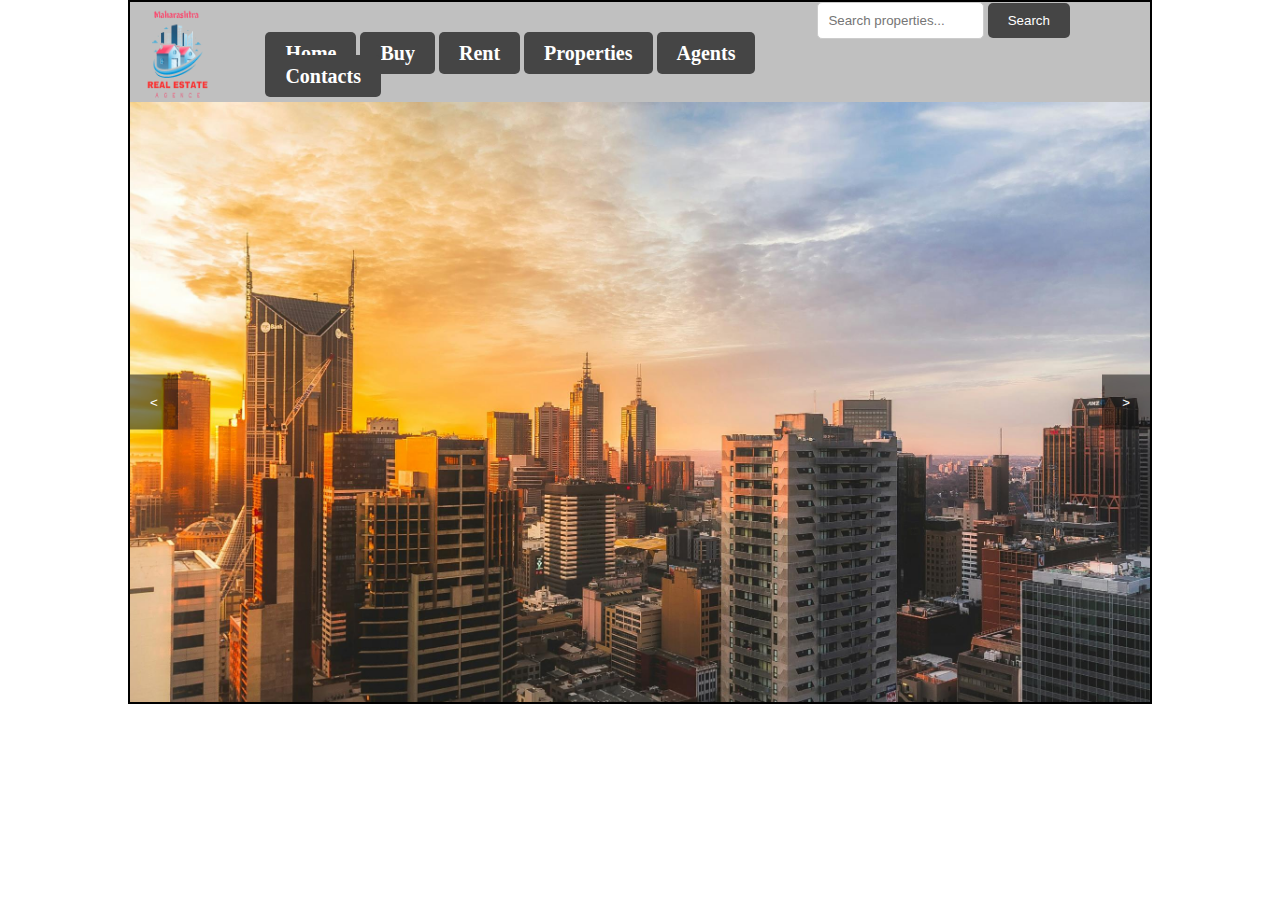
==== index.html @ 30b88333 "logo,menu, search bar edit complite" ====
<!DOCTYPE html>
<html lang="en">

<head>
    <meta charset="UTF-8">
    <meta name="viewport" content="width=device-width, initial-scale=1.0">
    <title>Real Estate Property Listing Website</title>
    <link rel="stylesheet" href="CSS/style.css">
</head>

<body>
    <div class="wrapper">

        <!-- Header -->
        <header>
            <div class="logo">
                <img src="PICS/Logo_png-removebg.png" alt="">
            </div>

            <!-- Navigation bar -->
            <nav>
                <div class="menu">
                    <ul>
                        <li><a href="#">Home</a></li>
                        <li><a href="#">Buy</a></li>
                        <li><a href="#">Rent</a></li>
                        <li><a href="#">Properties</a></li>
                        <li><a href="#">Agents</a></li>

                        <li><a href="#">Contacts</a></li>
                    </ul>
                </div>
            </nav>

            <!-- Search bar -->
            <div class="search-bar">
                <form action="#" method="GET">
                    <input type="text" name="search" placeholder="Search properties...">
                    <button type="submit">Search</button>
                </form>
            </div>

        </header>

        <!-- Slider -->
        <div class="slider">
            <div class="slides">
                <div class="slide"><img src="PICS/slider3.jpg" alt="Slide 1"></div>
                <div class="slide"><img src="PICS/slider9.jpg" alt="Slide 2"></div>
                <div class="slide"><img src="PICS/slider13.jpg" alt="Slide 3"></div>
                <div class="slide"><img src="PICS/slider14.jpg" alt="Slide 4"></div>
                <div class="slide"><img src="PICS/slider15.jpg" alt="Slide 5"></div>
            </div>
            <button id="prev">&lt;</button>
            <button id="next">&gt;</button>
            <h1>Search For Property In Maharashtra</h1>
            <button id="sale">For Sale</button>
            <button id="rent">For Rent</button>
        </div>





        <!-- <div class="container1">
            <h1>Search For Property In Maharashtra</h1>
            <div class="sale">
                <button>For Sale</button>
            </div>
            <div class="rent">
                <button>For Rent</button>
            </div>
        </div> -->


    </div>


    <script>
        const prevButton = document.getElementById('prev');
        const nextButton = document.getElementById('next');
        const slides = document.querySelector('.slides');

        let slideIndex = 0;

        const showSlide = () => {
            slides.style.transform = `translateX(${-slideIndex * 100}%)`;
        };

        const nextSlide = () => {
            slideIndex = (slideIndex + 1) % 5;
            showSlide();
        };

        const prevSlide = () => {
            slideIndex = (slideIndex - 1 + 5) % 5;
            showSlide();
        };

        nextButton.addEventListener('click', nextSlide);
        prevButton.addEventListener('click', prevSlide);
    </script>
</body>

</html>
---- CSS/style.css ----
* {
    margin: 0;
    padding: 0;
    box-sizing: border-box;
}

/* Red: #FF0000    Silver: #C0C0C0  colour: #454545  */

.wrapper {
    width: 80%;
    min-height: 500px;
    /* font-family: Arial, sans-serif; */
    border: 2px solid black;
    /* background-image: url("../PICS/some.jpg");
    background-size: cover;
    background-repeat: no-repeat; */
    margin: auto;
    display: flex;
    flex-direction: column;

}


/* Styling the header */
header {
    width: 100%;
    height: 100px;
    /* margin-top: 10px; */
    background-color: #C0C0C0;
    display: flex;
    flex-direction: row;

}

/* Styling the header logo */
header .logo {
    color: white;
    display: flex;
    flex-direction: row;
}

.logo img {
    width: 100%;
    height: 117px;
}

/* Styling the header  menu*/
header nav {
    width: 70%;
    min-height: 100px;
    padding: 10px 0;
    margin-left: 10px;
    /* background-color: aqua; */
    justify-content: space-around;
}

header nav .menu ul {
    list-style: none;
    margin: 15px;
    padding: 15px;
}

header nav .menu ul li {
    width: 200px;
    display: inline;
    /* margin: 10px; */
    border-radius: 5px;
    /* text-align: center;    */
}

header nav .menu ul li a {
    padding: 10px 20px;
    color: #fff;
    background-color: #454545;
    text-decoration: none;
    font-size: 20px;
    font-weight: bold;
    border: none;
    border-radius: 5px;
    cursor: pointer;

}

.menu ul li a:hover {
    background-color: #FF0000;
}


/* Styling the search bar */
header .search-bar {
    width: 40%;
}

.search-bar input[type="text"] {
    padding: 10px;
    width: 50%;
    border: 1px solid #ccc;
    border-radius: 5px;

}

.search-bar button {
    padding: 10px 20px;
    background-color: #454545;
    color: #fff;
    border: none;
    border-radius: 5px;
    cursor: pointer;
}

.search-bar button:hover {
    background-color: #FF0000;
}

/* Styling the slider  */
.slider {
    width: 100%;
    height: 600px;
    overflow: hidden;
    position: relative;
  }

  .slides {
    display: flex;
    transition: transform 0.5s ease-in-out;
  }

  .slide {
    width: 100%;
    flex: 0 0 auto;
  }

  .slide img {
    width: 100%;
    height: 100%;
    object-fit: cover;
  }

  #prev,
  #next {
    cursor: pointer;
    position: absolute;
    top: 50%;
    transform: translateY(-50%);
    padding: 20px;
    background-color: rgba(0, 0, 0, 0.5);
    color: white;
    border: none;
    outline: none;
  }

  #prev {
    left: 0;
  }

  #next {
    right: 0;
  }
  #sale,
  #rent{
    width: 10px;
    height: 100px;

  }








/* .container1 {
    width: 100%;
    min-height: 500px;
    background-image: url("../PICS/slider1.jpg");
    background-size: cover;
    background-repeat: no-repeat;
    color: white;
    display: flex;
    flex-direction: column;
} */
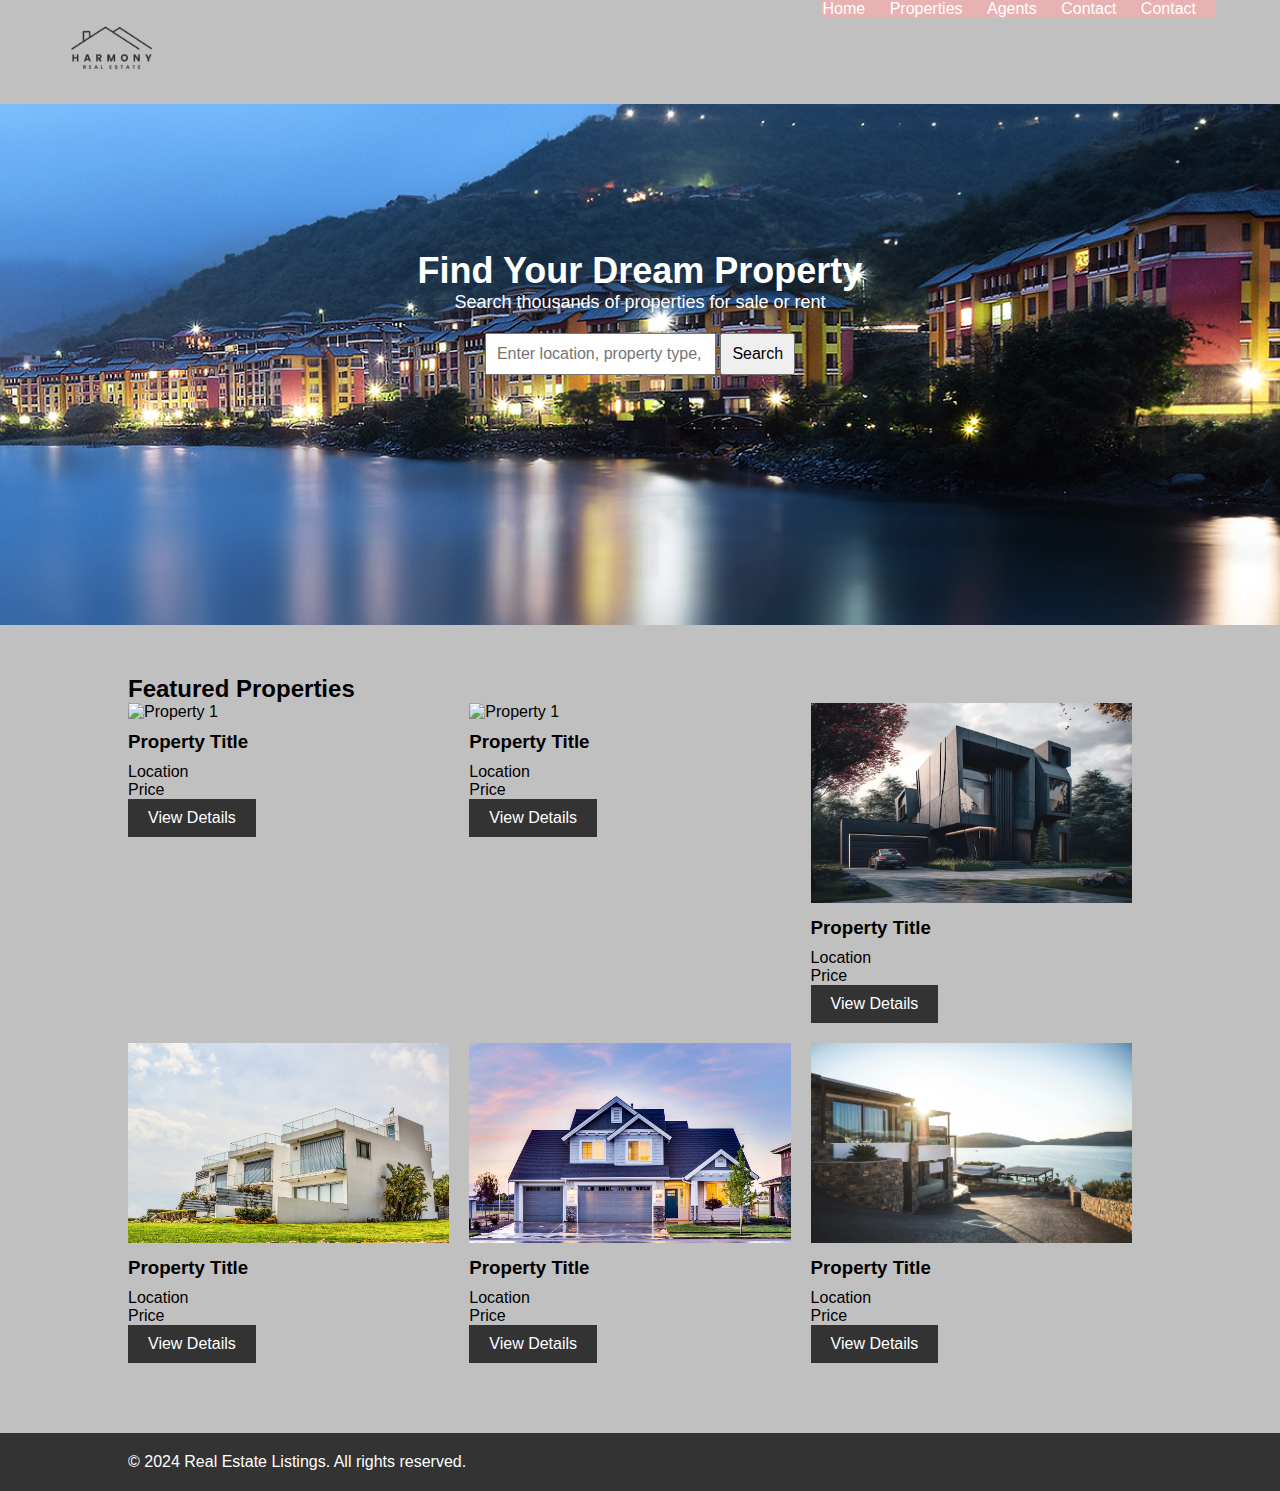
==== commit 97486783: "slider edit updates" ====
--- a/index.html
+++ b/index.html
@@ -4,102 +4,107 @@
 <head>
     <meta charset="UTF-8">
     <meta name="viewport" content="width=device-width, initial-scale=1.0">
-    <title>Real Estate Property Listing Website</title>
+    <title>Real Estate Website</title>
     <link rel="stylesheet" href="CSS/style.css">
 </head>
 
 <body>
-    <div class="wrapper">
-
-        <!-- Header -->
-        <header>
+    <header>
+        <div class="container1">
             <div class="logo">
-                <img src="PICS/Logo_png-removebg.png" alt="">
+               <img src="PICS/RE_Logo00.png" alt="">
             </div>
-
-            <!-- Navigation bar -->
+            
             <nav>
-                <div class="menu">
-                    <ul>
-                        <li><a href="#">Home</a></li>
-                        <li><a href="#">Buy</a></li>
-                        <li><a href="#">Rent</a></li>
-                        <li><a href="#">Properties</a></li>
-                        <li><a href="#">Agents</a></li>
-
-                        <li><a href="#">Contacts</a></li>
-                    </ul>
-                </div>
+                <!-- <marquee behavior="lang" direction="">asdfghjklqwertyuio</marquee> -->
+                <ul>
+                    <li><a href="#">Home</a></li>
+                    <li><a href="#">Properties</a></li>
+                    <li><a href="#">Agents</a></li>
+                    <li><a href="#">Contact</a></li>
+                    <li><a href="#">Contact</a></li>
+                </ul>
             </nav>
-
-            <!-- Search bar -->
-            <div class="search-bar">
-                <form action="#" method="GET">
-                    <input type="text" name="search" placeholder="Search properties...">
-                    <button type="submit">Search</button>
-                </form>
-            </div>
-
-        </header>
-
-        <!-- Slider -->
-        <div class="slider">
-            <div class="slides">
-                <div class="slide"><img src="PICS/slider3.jpg" alt="Slide 1"></div>
-                <div class="slide"><img src="PICS/slider9.jpg" alt="Slide 2"></div>
-                <div class="slide"><img src="PICS/slider13.jpg" alt="Slide 3"></div>
-                <div class="slide"><img src="PICS/slider14.jpg" alt="Slide 4"></div>
-                <div class="slide"><img src="PICS/slider15.jpg" alt="Slide 5"></div>
-            </div>
-            <button id="prev">&lt;</button>
-            <button id="next">&gt;</button>
-            <h1>Search For Property In Maharashtra</h1>
-            <button id="sale">For Sale</button>
-            <button id="rent">For Rent</button>
         </div>
+    </header>
+    <section id="hero">
+        <div class="container">
+            <h2>Find Your Dream Property</h2>
+            <p>Search thousands of properties for sale or rent</p>
+            <form action="#" method="get">
+                <input type="text" name="search" placeholder="Enter location, property type, or keyword">
+                <button type="submit">Search</button>
+            </form>
+        </div>
+    </section>
 
 
 
+    <section id="featured-properties">
+        <div class="container">
+            <h2>Featured Properties</h2>
+            <div class="property-card">
+                <img src="PICS/home1.jpg" alt="Property 1">
+                <h3>Property Title</h3>
+                <p>Location</p>
+                <p>Price</p>
+                <a href="#">View Details</a>
+            </div>
+
+            <div class="property-card">
+                <img src="PICS/home2.jpg" alt="Property 1">
+                <h3>Property Title</h3>
+                <p>Location</p>
+                <p>Price</p>
+                <a href="#">View Details</a>
+            </div>
+
+            <div class="property-card">
+                <img src="PICS/home3.avif" alt="Property 1">
+                <h3>Property Title</h3>
+                <p>Location</p>
+                <p>Price</p>
+                <a href="#">View Details</a>
+            </div>
+
+            <div class="property-card">
+                <img src="PICS/home4.jpg" alt="Property 1">
+                <h3>Property Title</h3>
+                <p>Location</p>
+                <p>Price</p>
+                <a href="#">View Details</a>
+            </div>
+
+            <div class="property-card">
+                <img src="PICS/home5.jpg" alt="Property 1">
+                <h3>Property Title</h3>
+                <p>Location</p>
+                <p>Price</p>
+                <a href="#">View Details</a>
+            </div>
+
+            <div class="property-card">
+                <img src="PICS/home6.jpg" alt="Property 1">
+                <h3>Property Title</h3>
+                <p>Location</p>
+                <p>Price</p>
+                <a href="#">View Details</a>
+            </div>
+            
+        </div>
+    </section>
 
 
-        <!-- <div class="container1">
-            <h1>Search For Property In Maharashtra</h1>
-            <div class="sale">
-                <button>For Sale</button>
-            </div>
-            <div class="rent">
-                <button>For Rent</button>
-            </div>
-        </div> -->
+
+    <footer>
+        <div class="container">
+            <p>&copy; 2024 Real Estate Listings. All rights reserved.</p>
+        </div>
+    </footer>
+
+    
 
 
-    </div>
-
-
-    <script>
-        const prevButton = document.getElementById('prev');
-        const nextButton = document.getElementById('next');
-        const slides = document.querySelector('.slides');
-
-        let slideIndex = 0;
-
-        const showSlide = () => {
-            slides.style.transform = `translateX(${-slideIndex * 100}%)`;
-        };
-
-        const nextSlide = () => {
-            slideIndex = (slideIndex + 1) % 5;
-            showSlide();
-        };
-
-        const prevSlide = () => {
-            slideIndex = (slideIndex - 1 + 5) % 5;
-            showSlide();
-        };
-
-        nextButton.addEventListener('click', nextSlide);
-        prevButton.addEventListener('click', prevSlide);
-    </script>
 </body>
 
 </html>--- a/CSS/style.css
+++ b/CSS/style.css
@@ -2,181 +2,135 @@
     margin: 0;
     padding: 0;
     box-sizing: border-box;
+    scroll-behavior: smooth;
 }
 
 /* Red: #FF0000    Silver: #C0C0C0  colour: #454545  */
 
-.wrapper {
+body {
+    font-family: Arial, sans-serif;
+}
+.container {
     width: 80%;
-    min-height: 500px;
-    /* font-family: Arial, sans-serif; */
-    border: 2px solid black;
-    /* background-image: url("../PICS/some.jpg");
-    background-size: cover;
-    background-repeat: no-repeat; */
-    margin: auto;
+    margin: 0 auto;
+    overflow: hidden;
+}
+
+header{
+    width: 100%;
+    position: fixed; 
+    background-color: #C0C0C0;     
+    color: #fff;
+    padding: 0 0;
+}
+
+header .container1 {
+    width: 90%;
+    margin: 0 auto;
+    overflow: hidden;
     display: flex;
-    flex-direction: column;
-
+    flex-direction: row;
+    justify-content:space-between;
+    align-items: safe;
+}
+header .container1 .logo img
+{
+    width: 100%;
+    height: 100px;
+    background-repeat: no-repeat;
 }
 
 
-/* Styling the header */
-header {
-    width: 100%;
-    height: 100px;
-    /* margin-top: 10px; */
-    background-color: #C0C0C0;
-    display: flex;
-    flex-direction: row;
-
+header nav ul {
+    list-style-type: none;
+    margin: 0;
+    padding: 0;
+    background-color: #e9b2b2;
 }
 
-/* Styling the header logo */
-header .logo {
-    color: white;
-    display: flex;
-    flex-direction: row;
+header nav ul li {
+    display: inline;
+    margin-right: 20px;
 }
 
-.logo img {
-    width: 100%;
-    height: 117px;
+header nav ul li a {
+    text-decoration: none;
+    color: #fff;
 }
 
-/* Styling the header  menu*/
-header nav {
-    width: 70%;
-    min-height: 100px;
-    padding: 10px 0;
-    margin-left: 10px;
-    /* background-color: aqua; */
-    justify-content: space-around;
-}
-
-header nav .menu ul {
-    list-style: none;
-    margin: 15px;
-    padding: 15px;
-}
-
-header nav .menu ul li {
-    width: 200px;
-    display: inline;
-    /* margin: 10px; */
-    border-radius: 5px;
-    /* text-align: center;    */
-}
-
-header nav .menu ul li a {
-    padding: 10px 20px;
-    color: #fff;
-    background-color: #454545;
-    text-decoration: none;
-    font-size: 20px;
-    font-weight: bold;
-    border: none;
-    border-radius: 5px;
-    cursor: pointer;
-
-}
-
-.menu ul li a:hover {
+header nav ul li a:hover {
     background-color: #FF0000;
 }
 
 
-/* Styling the search bar */
-header .search-bar {
-    width: 40%;
+
+
+#hero {
+    background: url("/PICS/Pune_Posh_area.png") center/cover no-repeat;
+    color: #fff;
+    /* margin-top: 10px; */
+    padding: 250px 100px;
+    text-align: center;
+}
+#hero .container {
+    width: 80%;
+    margin: 10 auto;
+    overflow: hidden;
 }
 
-.search-bar input[type="text"] {
-    padding: 10px;
-    width: 50%;
-    border: 1px solid #ccc;
-    border-radius: 5px;
-
+#hero h2 {
+    font-size: 36px;
 }
 
-.search-bar button {
-    padding: 10px 20px;
-    background-color: #454545;
-    color: #fff;
-    border: none;
-    border-radius: 5px;
-    cursor: pointer;
+#hero p {
+    font-size: 18px;
+    margin-bottom: 20px;
 }
 
-.search-bar button:hover {
-    background-color: #FF0000;
+#hero form {
+    margin-top: 20px;
 }
 
-/* Styling the slider  */
-.slider {
+#hero input[type="text"],
+#hero button {
+    padding: 10px;
+    font-size: 16px;
+}
+
+#featured-properties {
+    background: #C0C0C0;
+    /* background: url("/PICS/some.jpg") center/cover no-repeat; */
+    padding: 50px 0;
+}
+
+.property-card {
+    float: left;
+    width: calc(33.33% - 20px);
+    margin-right: 20px;
+    margin-bottom: 20px;
+}
+
+.property-card img {
     width: 100%;
-    height: 600px;
-    overflow: hidden;
-    position: relative;
-  }
+    height: 200px;
+    object-fit: cover;
+}
 
-  .slides {
-    display: flex;
-    transition: transform 0.5s ease-in-out;
-  }
+.property-card h3 {
+    margin: 10px 0;
+}
 
-  .slide {
-    width: 100%;
-    flex: 0 0 auto;
-  }
-
-  .slide img {
-    width: 100%;
-    height: 100%;
-    object-fit: cover;
-  }
-
-  #prev,
-  #next {
-    cursor: pointer;
-    position: absolute;
-    top: 50%;
-    transform: translateY(-50%);
-    padding: 20px;
-    background-color: rgba(0, 0, 0, 0.5);
-    color: white;
-    border: none;
-    outline: none;
-  }
-
-  #prev {
-    left: 0;
-  }
-
-  #next {
-    right: 0;
-  }
-  #sale,
-  #rent{
-    width: 10px;
-    height: 100px;
-
-  }
+.property-card a {
+    display: inline-block;
+    background: #333;
+    color: #fff;
+    padding: 10px 20px;
+    text-decoration: none;
+}
 
 
-
-
-
-
-
-
-/* .container1 {
-    width: 100%;
-    min-height: 500px;
-    background-image: url("../PICS/slider1.jpg");
-    background-size: cover;
-    background-repeat: no-repeat;
-    color: white;
-    display: flex;
-    flex-direction: column;
-} */+footer {
+    background: #333;
+    color: #fff;
+    padding: 20px 0;
+}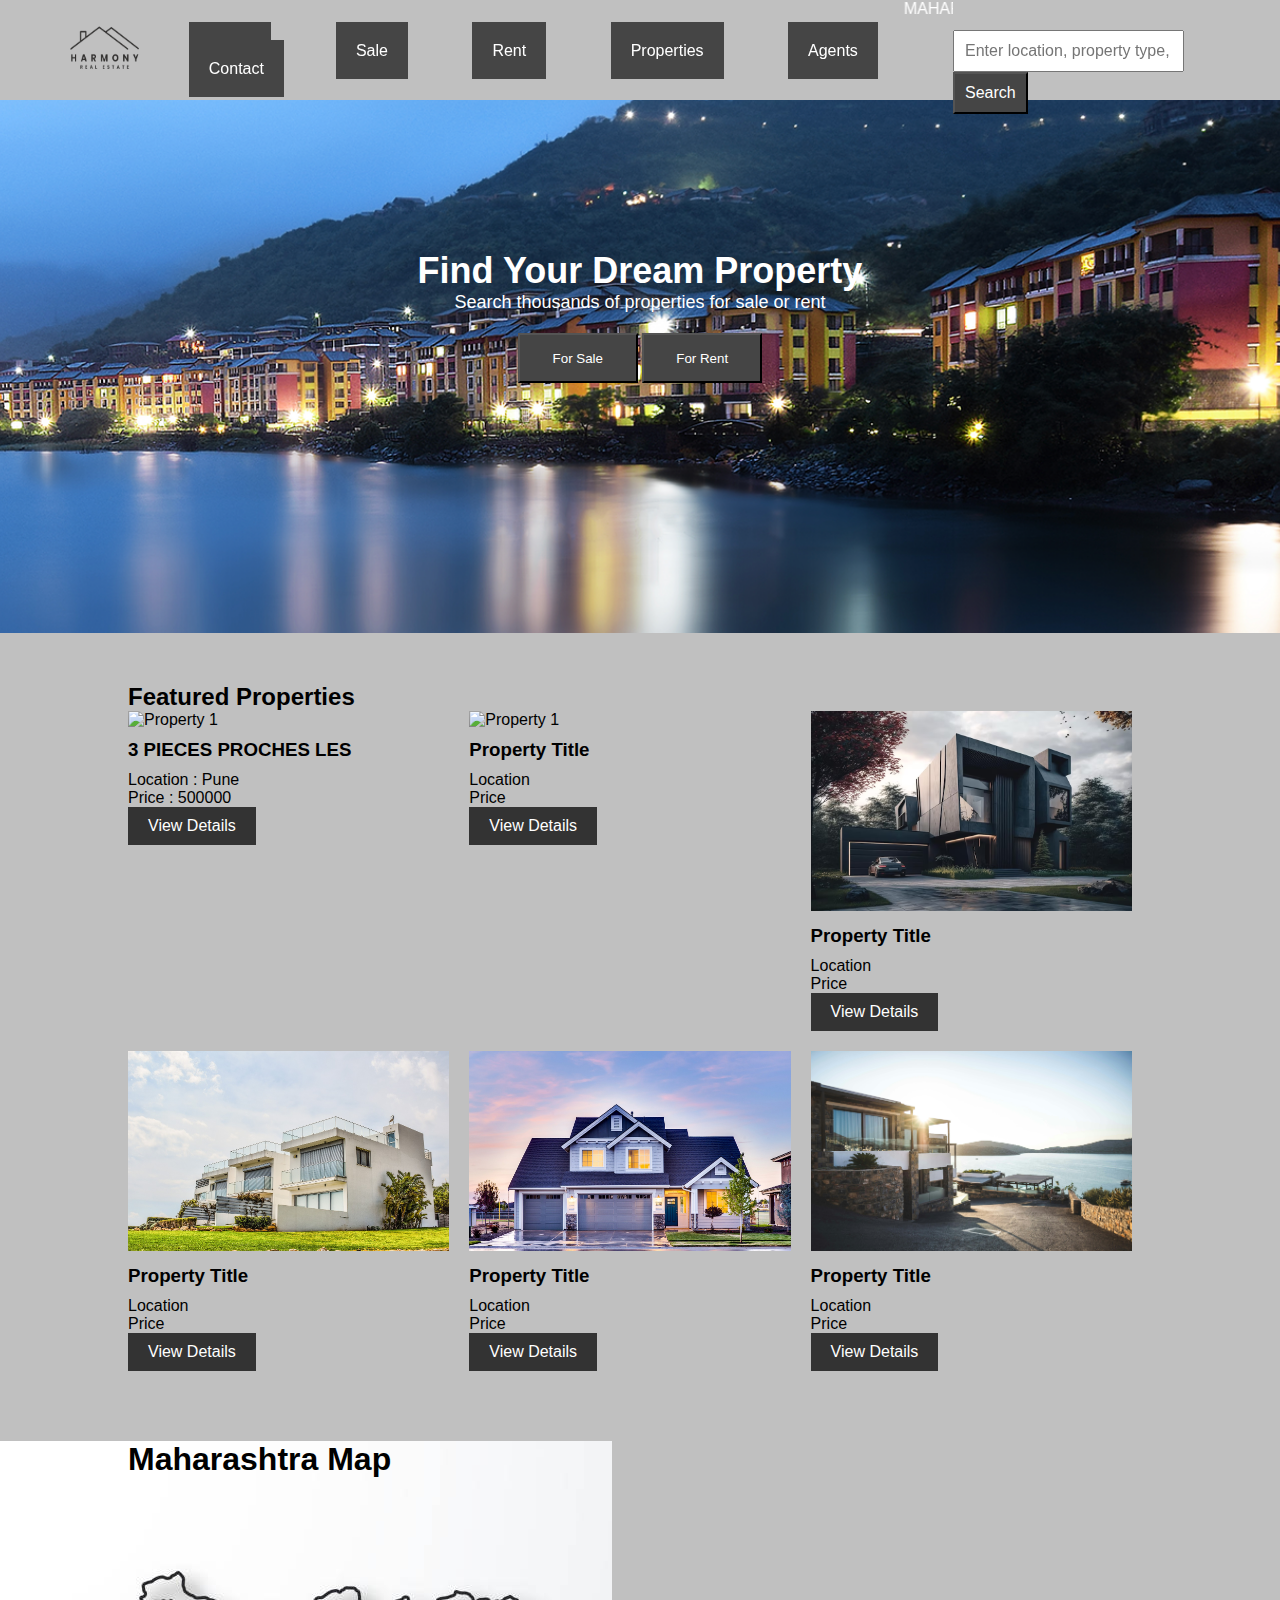
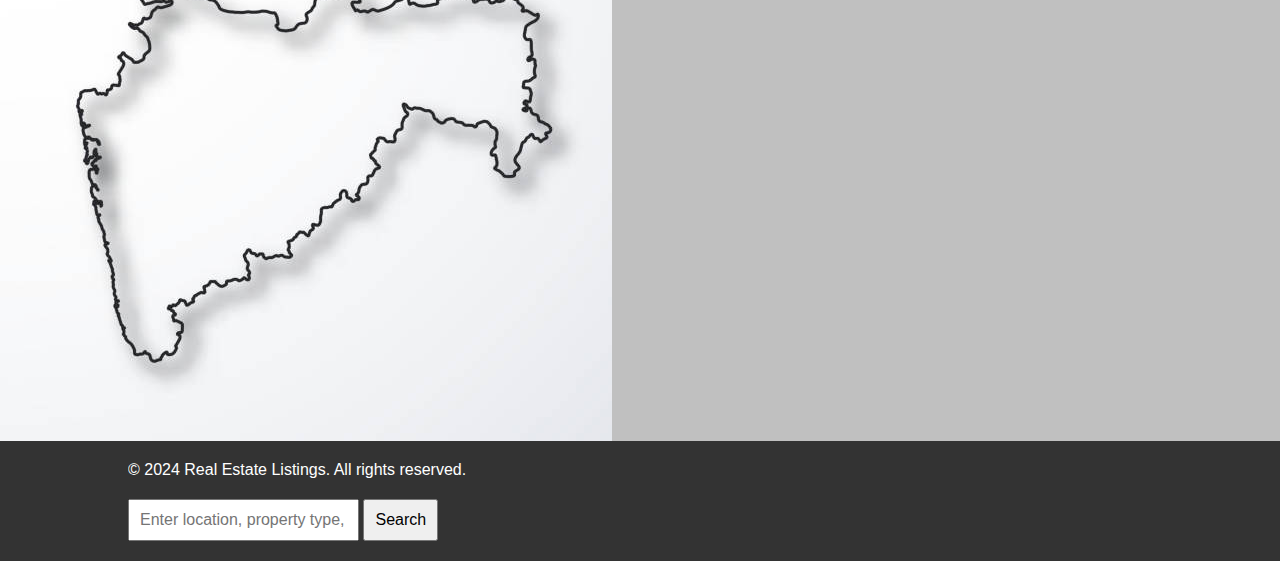
==== commit 94ce1f65: "edited by featured properties and menu,logo" ====
--- a/index.html
+++ b/index.html
@@ -12,42 +12,50 @@
     <header>
         <div class="container1">
             <div class="logo">
-               <img src="PICS/RE_Logo00.png" alt="">
+                <img src="PICS/RE_Logo00.png" alt="">
             </div>
-            
+
             <nav>
-                <!-- <marquee behavior="lang" direction="">asdfghjklqwertyuio</marquee> -->
+                <marquee behavior="lang" direction="">
+                    MAHARASHTRA REAL ESTATE REGULATORY AUTHORITY
+                    ISO 9001:2024 CERTIFIED</marquee>
                 <ul>
                     <li><a href="#">Home</a></li>
+                    <li><a href="sale.html">Sale</a></li>
+                    <li><a href="rent.html">Rent</a></li>
                     <li><a href="#">Properties</a></li>
                     <li><a href="#">Agents</a></li>
                     <li><a href="#">Contact</a></li>
-                    <li><a href="#">Contact</a></li>
                 </ul>
             </nav>
-        </div>
-    </header>
-    <section id="hero">
-        <div class="container">
-            <h2>Find Your Dream Property</h2>
-            <p>Search thousands of properties for sale or rent</p>
             <form action="#" method="get">
                 <input type="text" name="search" placeholder="Enter location, property type, or keyword">
                 <button type="submit">Search</button>
             </form>
         </div>
+    </header>
+
+
+    <!-- Hero Part -->
+    <section id="hero">
+        <div class="container2">
+            <h2>Find Your Dream Property</h2>
+            <p>Search thousands of properties for sale or rent</p>
+            <button id="sale">For Sale</button>
+            <button id="rent">For Rent</button>
+        </div>
     </section>
 
 
-
+    <!-- Featured-Properties -->
     <section id="featured-properties">
-        <div class="container">
+        <div class="container3">
             <h2>Featured Properties</h2>
             <div class="property-card">
                 <img src="PICS/home1.jpg" alt="Property 1">
-                <h3>Property Title</h3>
-                <p>Location</p>
-                <p>Price</p>
+                <h3>3 PIECES PROCHES LES</h3>
+                <p>Location : Pune</p>
+                <p>Price    : 500000</p>
                 <a href="#">View Details</a>
             </div>
 
@@ -90,19 +98,30 @@
                 <p>Price</p>
                 <a href="#">View Details</a>
             </div>
-            
+
         </div>
     </section>
 
+    <!-- Map-Menu -->
+    <div class="map-menu">
+        <div class="container4">
+            <h1>Maharashtra Map</h1>
 
+        </div>
+    </div>
 
+    <!-- Footer -->
     <footer>
-        <div class="container">
+        <div class="container5">
             <p>&copy; 2024 Real Estate Listings. All rights reserved.</p>
+
+            <form action="#" method="get">
+                <input type="text" name="search" placeholder="Enter location, property type, or keyword">
+                <button type="submit">Search</button>
+            </form>
+
         </div>
     </footer>
-
-    
 
 
 </body>
--- a/CSS/style.css
+++ b/CSS/style.css
@@ -5,21 +5,24 @@
     scroll-behavior: smooth;
 }
 
-/* Red: #FF0000    Silver: #C0C0C0  colour: #454545  */
-
 body {
     font-family: Arial, sans-serif;
 }
-.container {
-    width: 80%;
-    margin: 0 auto;
-    overflow: hidden;
-}
-
-header{
+
+/* Red: #FF0000    Silver: #C0C0C0  colour: #454545  */
+
+/* .container {
+            width: 80%;
+            margin: 0 auto;
+            overflow: hidden;
+        } */
+
+/* Header Part */
+header {
     width: 100%;
-    position: fixed; 
-    background-color: #C0C0C0;     
+    height: 100px;
+    position: fixed;
+    background-color: #C0C0C0;
     color: #fff;
     padding: 0 0;
 }
@@ -30,41 +33,73 @@
     overflow: hidden;
     display: flex;
     flex-direction: row;
-    justify-content:space-between;
+    justify-content: space-between;
     align-items: safe;
 }
-header .container1 .logo img
-{
+
+header .container1 .logo img {
     width: 100%;
     height: 100px;
     background-repeat: no-repeat;
 }
 
+.logo img:hover {
+    background-color: #FF0000;
+}
 
 header nav ul {
     list-style-type: none;
-    margin: 0;
-    padding: 0;
-    background-color: #e9b2b2;
+    margin: 10px;
+    padding: 10px;
+    /* background-color: aquamarine; */
+
 }
 
 header nav ul li {
     display: inline;
     margin-right: 20px;
+    /* margin: 20px ; */
+    padding-left: 10px;
+    padding: 20px;
+    /* background-color:#454545; */
 }
 
 header nav ul li a {
+    /* padding-left: 10px; */
+    padding: 20px;
     text-decoration: none;
     color: #fff;
+    background-color: #454545;
 }
 
 header nav ul li a:hover {
     background-color: #FF0000;
 }
 
-
-
-
+header .container1 form {
+    margin-top: 30px;
+}
+
+header .container1 input[type="text"] {
+    padding: 10px;
+    font-size: 16px;
+}
+
+header .container1 button {
+    padding: 10px;
+    font-size: 16px;
+    background-color: #454545;
+    color: #fff;
+    cursor: pointer;
+}
+
+header .container1 button:hover {
+    background-color: #FF0000;
+}
+
+
+
+/* Hero Part */
 #hero {
     background: url("/PICS/Pune_Posh_area.png") center/cover no-repeat;
     color: #fff;
@@ -72,10 +107,12 @@
     padding: 250px 100px;
     text-align: center;
 }
-#hero .container {
-    width: 80%;
-    margin: 10 auto;
-    overflow: hidden;
+
+#hero .container2 {
+    width: 80%;
+    margin: 0 auto;
+    overflow: hidden;
+
 }
 
 #hero h2 {
@@ -87,20 +124,49 @@
     margin-bottom: 20px;
 }
 
-#hero form {
-    margin-top: 20px;
-}
-
-#hero input[type="text"],
-#hero button {
-    padding: 10px;
-    font-size: 16px;
-}
-
+#hero #sale,
+#hero #rent {
+    /* position: absolute; */
+    /* top: 50%; */
+    width: 120px;
+    height: 50px;
+    /* transform: translateY(-50%); */
+    /* border-radius: 5px; */
+    background-color: #454545;
+    color: #fff;
+    cursor: pointer;
+}
+
+#hero #sale {
+    /* left: 40%; */
+}
+
+#hero #rent {
+    /* right: 40%; */
+}
+
+#hero #sale:hover {
+    background-color: #FF0000;
+}
+
+#hero #rent:hover {
+    background-color: #FF0000;
+}
+
+
+
+
+/* Featured-Properties */
 #featured-properties {
     background: #C0C0C0;
     /* background: url("/PICS/some.jpg") center/cover no-repeat; */
     padding: 50px 0;
+}
+
+#featured-properties .container3 {
+    width: 80%;
+    margin: 0 auto;
+    overflow: hidden;
 }
 
 .property-card {
@@ -128,9 +194,46 @@
     text-decoration: none;
 }
 
-
+/* Map-Menu Part */
+.map-menu {
+    background: #C0C0C0;
+    height: 600px;
+    background-image: url("/PICS/map1.jpg");
+    background-repeat: no-repeat;
+    /* display: flex;
+    justify-content: center;
+    align-items: center;
+     */
+}
+
+.map-menu .container4 {
+    
+    width: 80%;
+    margin: 0 auto;
+    overflow: hidden;
+    /* background-image: url("/PICS/maharashtra-map-slide1-removebg-preview.png"); */
+    
+}
+
+/* footer  part */
 footer {
     background: #333;
     color: #fff;
     padding: 20px 0;
+}
+
+footer .container5 {
+    width: 80%;
+    margin: 0 auto;
+    overflow: hidden;
+}
+
+footer .container5 form {
+    margin-top: 20px;
+}
+
+footer input[type="text"],
+footer button {
+    padding: 10px;
+    font-size: 16px;
 }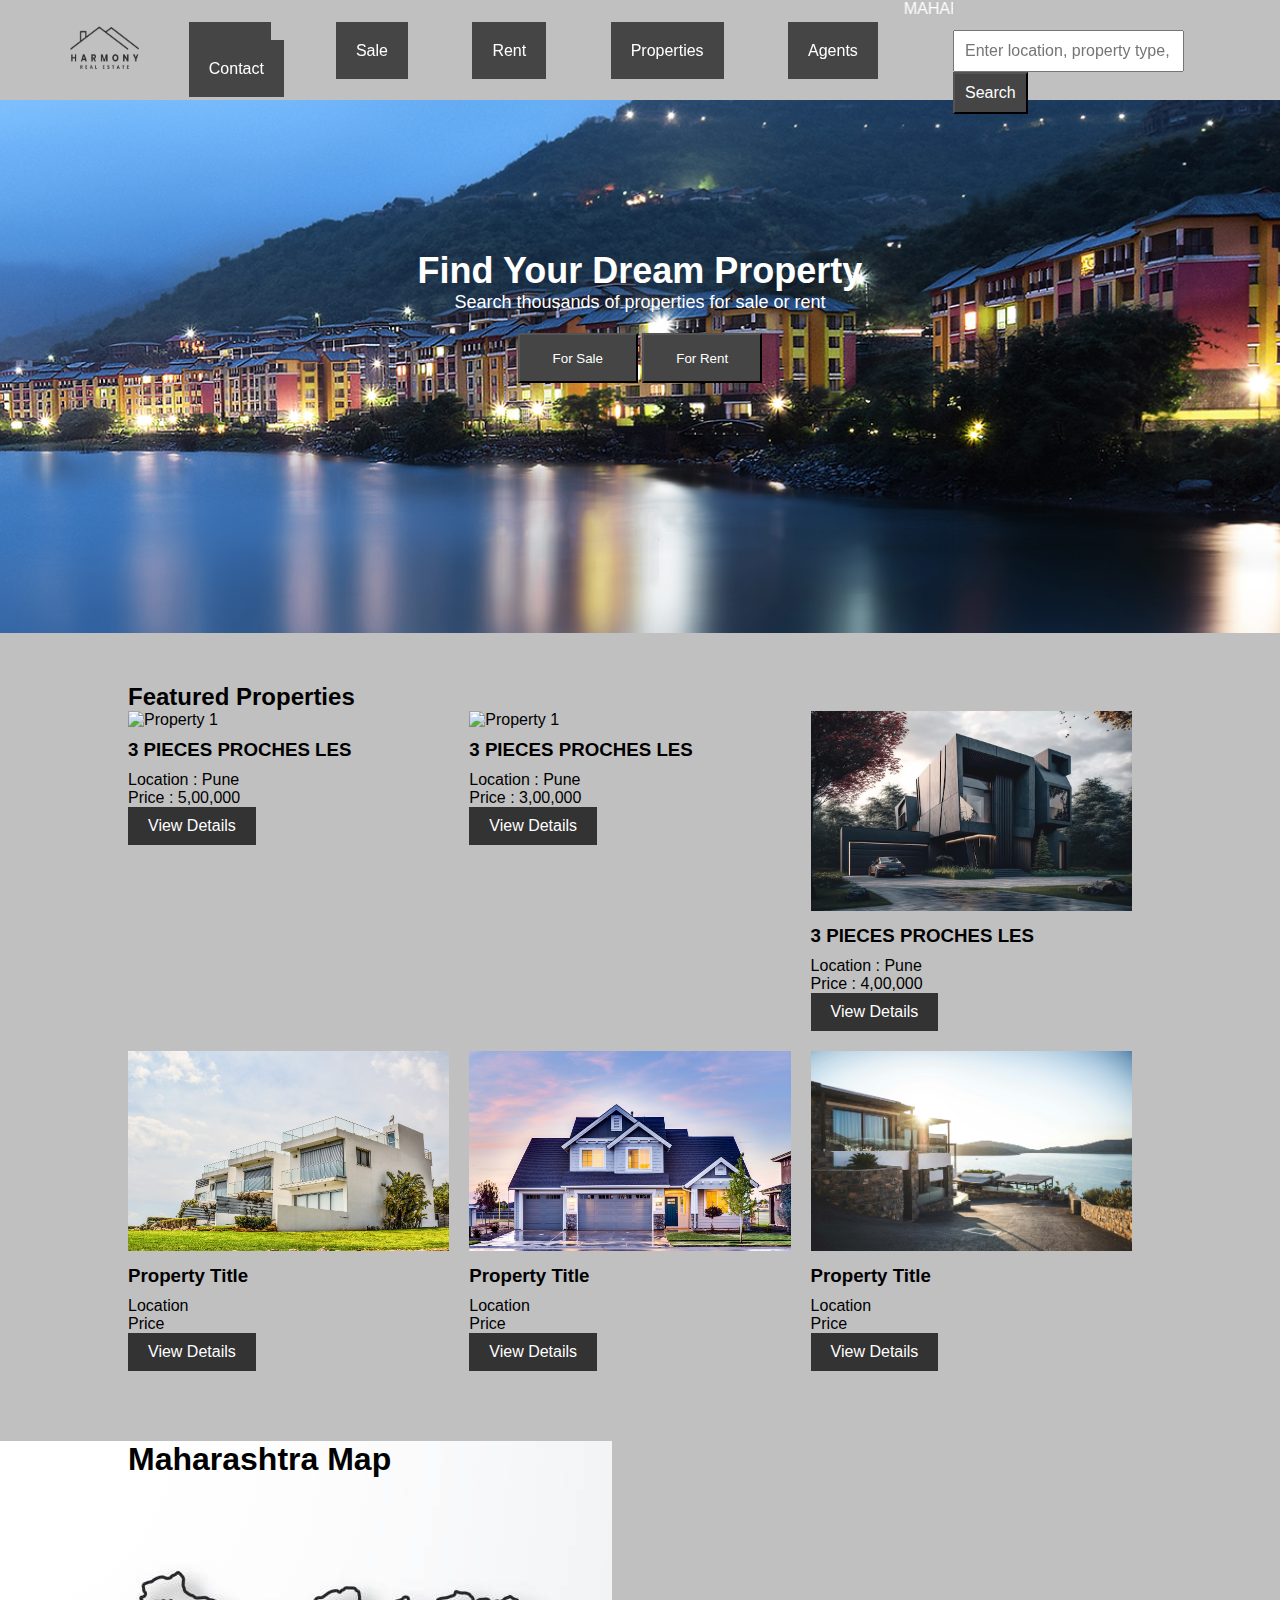
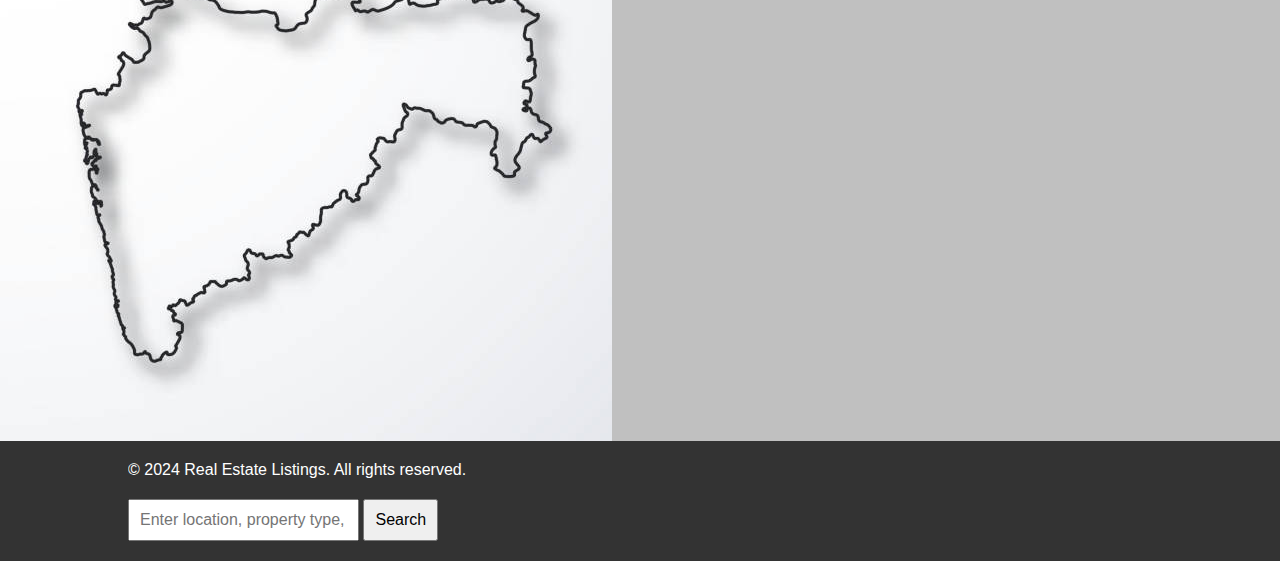
==== commit bd706d0f: "create contact page and modify it.." ====
--- a/index.html
+++ b/index.html
@@ -55,23 +55,23 @@
                 <img src="PICS/home1.jpg" alt="Property 1">
                 <h3>3 PIECES PROCHES LES</h3>
                 <p>Location : Pune</p>
-                <p>Price    : 500000</p>
+                <p>Price    : 5,00,000</p>
                 <a href="#">View Details</a>
             </div>
 
             <div class="property-card">
                 <img src="PICS/home2.jpg" alt="Property 1">
-                <h3>Property Title</h3>
-                <p>Location</p>
-                <p>Price</p>
+                <h3>3 PIECES PROCHES LES</h3>
+                <p>Location : Pune</p>
+                <p>Price    : 3,00,000</p>
                 <a href="#">View Details</a>
             </div>
 
             <div class="property-card">
                 <img src="PICS/home3.avif" alt="Property 1">
-                <h3>Property Title</h3>
-                <p>Location</p>
-                <p>Price</p>
+                <h3>3 PIECES PROCHES LES</h3>
+                <p>Location : Pune</p>
+                <p>Price    : 4,00,000</p>
                 <a href="#">View Details</a>
             </div>
 
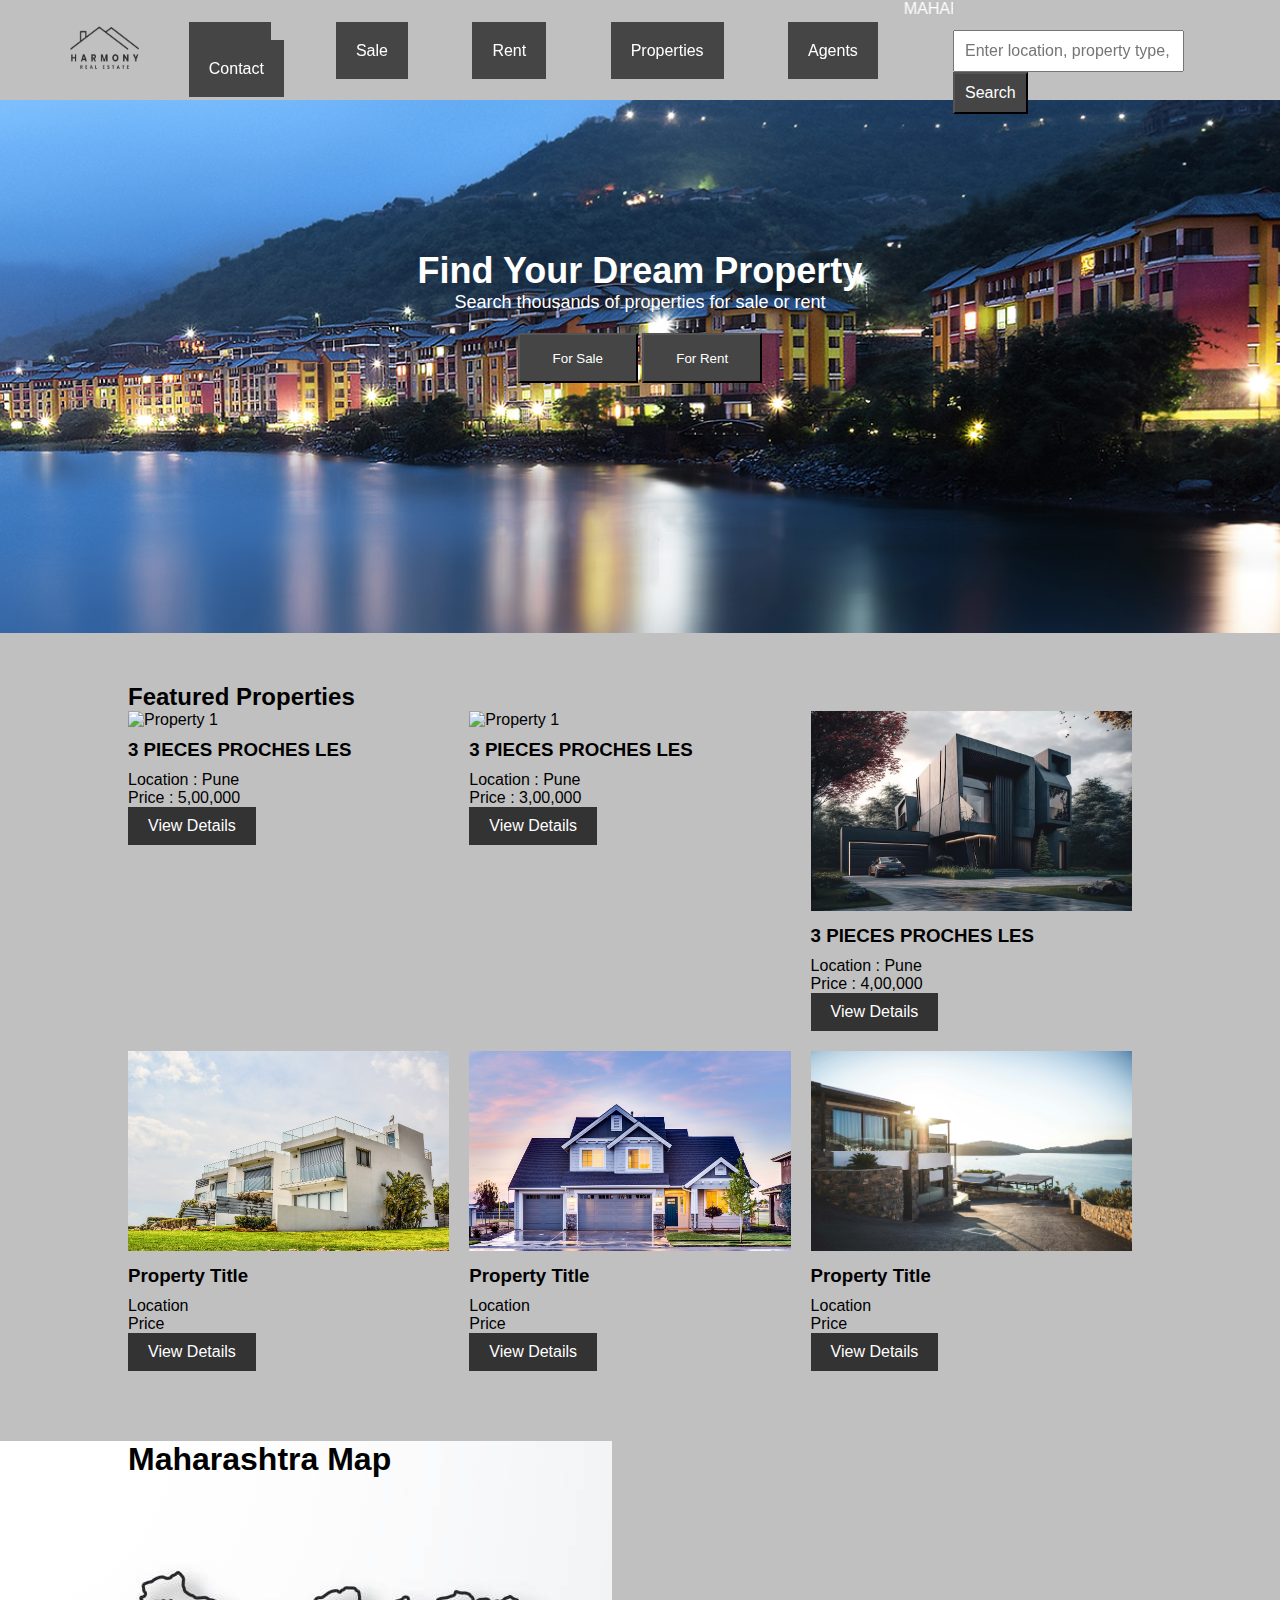
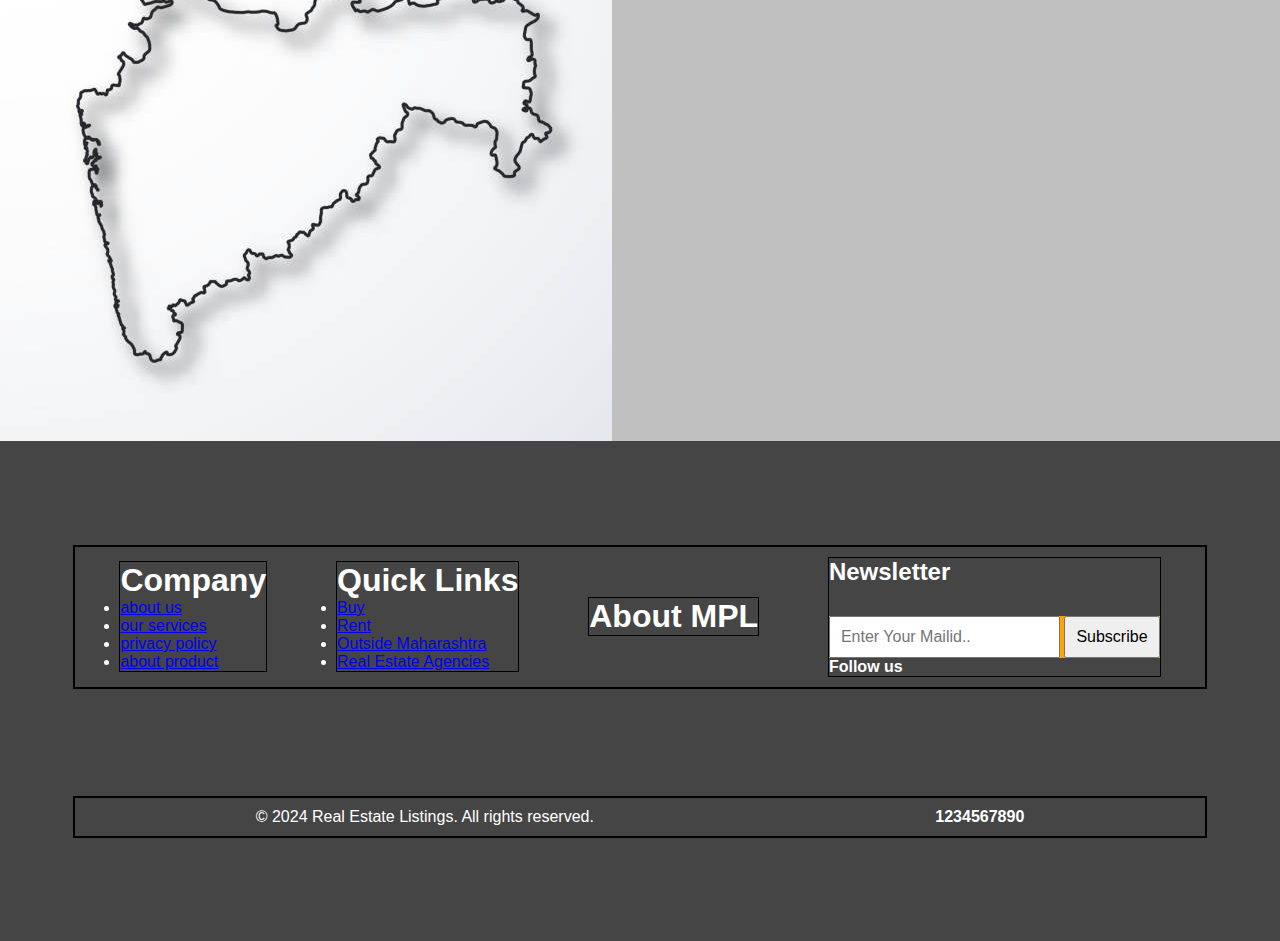
==== commit df2f6c8f: "add on pics and sub page" ====
--- a/index.html
+++ b/index.html
@@ -9,10 +9,12 @@
 </head>
 
 <body>
+
+    <!-- Header Part -->
     <header>
         <div class="container1">
             <div class="logo">
-                <img src="PICS/RE_Logo00.png" alt="">
+                <img src="PICS/logo/RE_Logo00.png" alt="">
             </div>
 
             <nav>
@@ -52,31 +54,31 @@
         <div class="container3">
             <h2>Featured Properties</h2>
             <div class="property-card">
-                <img src="PICS/home1.jpg" alt="Property 1">
+                <img src="PICS/Homes/home1.jpg" alt="Property 1">
                 <h3>3 PIECES PROCHES LES</h3>
                 <p>Location : Pune</p>
-                <p>Price    : 5,00,000</p>
+                <p>Price : 5,00,000</p>
                 <a href="#">View Details</a>
             </div>
 
             <div class="property-card">
-                <img src="PICS/home2.jpg" alt="Property 1">
+                <img src="PICS/Homes/home2.jpg" alt="Property 1">
                 <h3>3 PIECES PROCHES LES</h3>
                 <p>Location : Pune</p>
-                <p>Price    : 3,00,000</p>
+                <p>Price : 3,00,000</p>
                 <a href="#">View Details</a>
             </div>
 
             <div class="property-card">
-                <img src="PICS/home3.avif" alt="Property 1">
+                <img src="PICS/Homes/home3.avif" alt="Property 1">
                 <h3>3 PIECES PROCHES LES</h3>
                 <p>Location : Pune</p>
-                <p>Price    : 4,00,000</p>
+                <p>Price : 4,00,000</p>
                 <a href="#">View Details</a>
             </div>
 
             <div class="property-card">
-                <img src="PICS/home4.jpg" alt="Property 1">
+                <img src="PICS/Homes/home4.jpg" alt="Property 1">
                 <h3>Property Title</h3>
                 <p>Location</p>
                 <p>Price</p>
@@ -84,7 +86,7 @@
             </div>
 
             <div class="property-card">
-                <img src="PICS/home5.jpg" alt="Property 1">
+                <img src="PICS/Homes/home5.jpg" alt="Property 1">
                 <h3>Property Title</h3>
                 <p>Location</p>
                 <p>Price</p>
@@ -92,7 +94,7 @@
             </div>
 
             <div class="property-card">
-                <img src="PICS/home6.jpg" alt="Property 1">
+                <img src="PICS/Homes/home6.jpg" alt="Property 1">
                 <h3>Property Title</h3>
                 <p>Location</p>
                 <p>Price</p>
@@ -110,17 +112,58 @@
         </div>
     </div>
 
-    <!-- Footer -->
+    <!-- Footer Part -->
     <footer>
-        <div class="container5">
-            <p>&copy; 2024 Real Estate Listings. All rights reserved.</p>
+        <div class="fcol">
+            <div class="container5">
+                <h1>Company</h1>
+                <ul>
+                    <li><a href="#">about us</a></li>
+                    <li><a href="#">our services</a></li>
+                    <li><a href="#">privacy policy</a></li>
+                    <li><a href="#">about product</a></li>
+                </ul>
 
-            <form action="#" method="get">
-                <input type="text" name="search" placeholder="Enter location, property type, or keyword">
-                <button type="submit">Search</button>
-            </form>
+            </div>
+            <div class="container5">
+                <h1>Quick Links </h1>
+                <ul>
+                    <li><a href="#">Buy</a></li>
+                    <li><a href="#">Rent</a></li>
+                    <li><a href="#">Outside Maharashtra</a></li>
+                    <li><a href="#">Real Estate Agencies</a></li>
+
+                </ul>
+            </div>
+
+            <div class="container5">
+                <h1>About MPL </h1>
+
+            </div>
+
+            <div class="container5">
+                <h2>Newsletter </h2>
+                <form action="#" method="get">
+                    <input type="email" name="E-Mail" placeholder="Enter Your Mailid..">
+                    <button type="submit">Subscribe</button>
+                </form>
+                <h4>Follow us</h4>
+                <div class="social-links">
+                    <a href="#"><i class="fa-brands fa-linkedin b1"></i></a>
+                    <a href="#"><i class="fa-brands fa-instagram b1"></i></a>
+                    <a href="#"> <i class="fa-brands fa-twitter b1"></i></a>
+                    <a href="#"><i class="fa-brands fa-facebook-f b1"></i></a>
+                </div>
+            </div>
 
         </div>
+
+
+        <div class="fcol">
+            <p>&copy; 2024 Real Estate Listings. All rights reserved.</p>
+            <h4>1234567890</h4>
+        </div>
+
     </footer>
 
 
--- a/CSS/style.css
+++ b/CSS/style.css
@@ -217,22 +217,42 @@
 
 /* footer  part */
 footer {
-    background: #333;
-    color: #fff;
-    padding: 20px 0;
-}
-
-footer .container5 {
-    width: 80%;
-    margin: 0 auto;
-    overflow: hidden;
-}
-
-footer .container5 form {
-    margin-top: 20px;
-}
-
-footer input[type="text"],
+    width: 100%;
+    height: 500px;
+    background:#454545;
+    color: #fff;
+    padding: 50px 10px;
+    /* overflow: hidden; */
+    display: flex;
+    flex-direction: column;
+    justify-content: space-around;
+    
+}
+.fcol
+{
+    width: 90%;
+    margin: 0 auto;
+    padding: 10px;
+    display: flex;
+    flex-direction: row;
+    align-items: center;
+    justify-content: space-around;
+    border: 2px solid black;
+    
+}
+
+footer .fcol .container5 {
+
+    border: 1px solid black;
+    /* background: orange; */
+}
+
+footer .fcol .container5 form {
+    margin-top: 30px;
+    background-color: orange;
+}
+
+footer input[type="email"],
 footer button {
     padding: 10px;
     font-size: 16px;
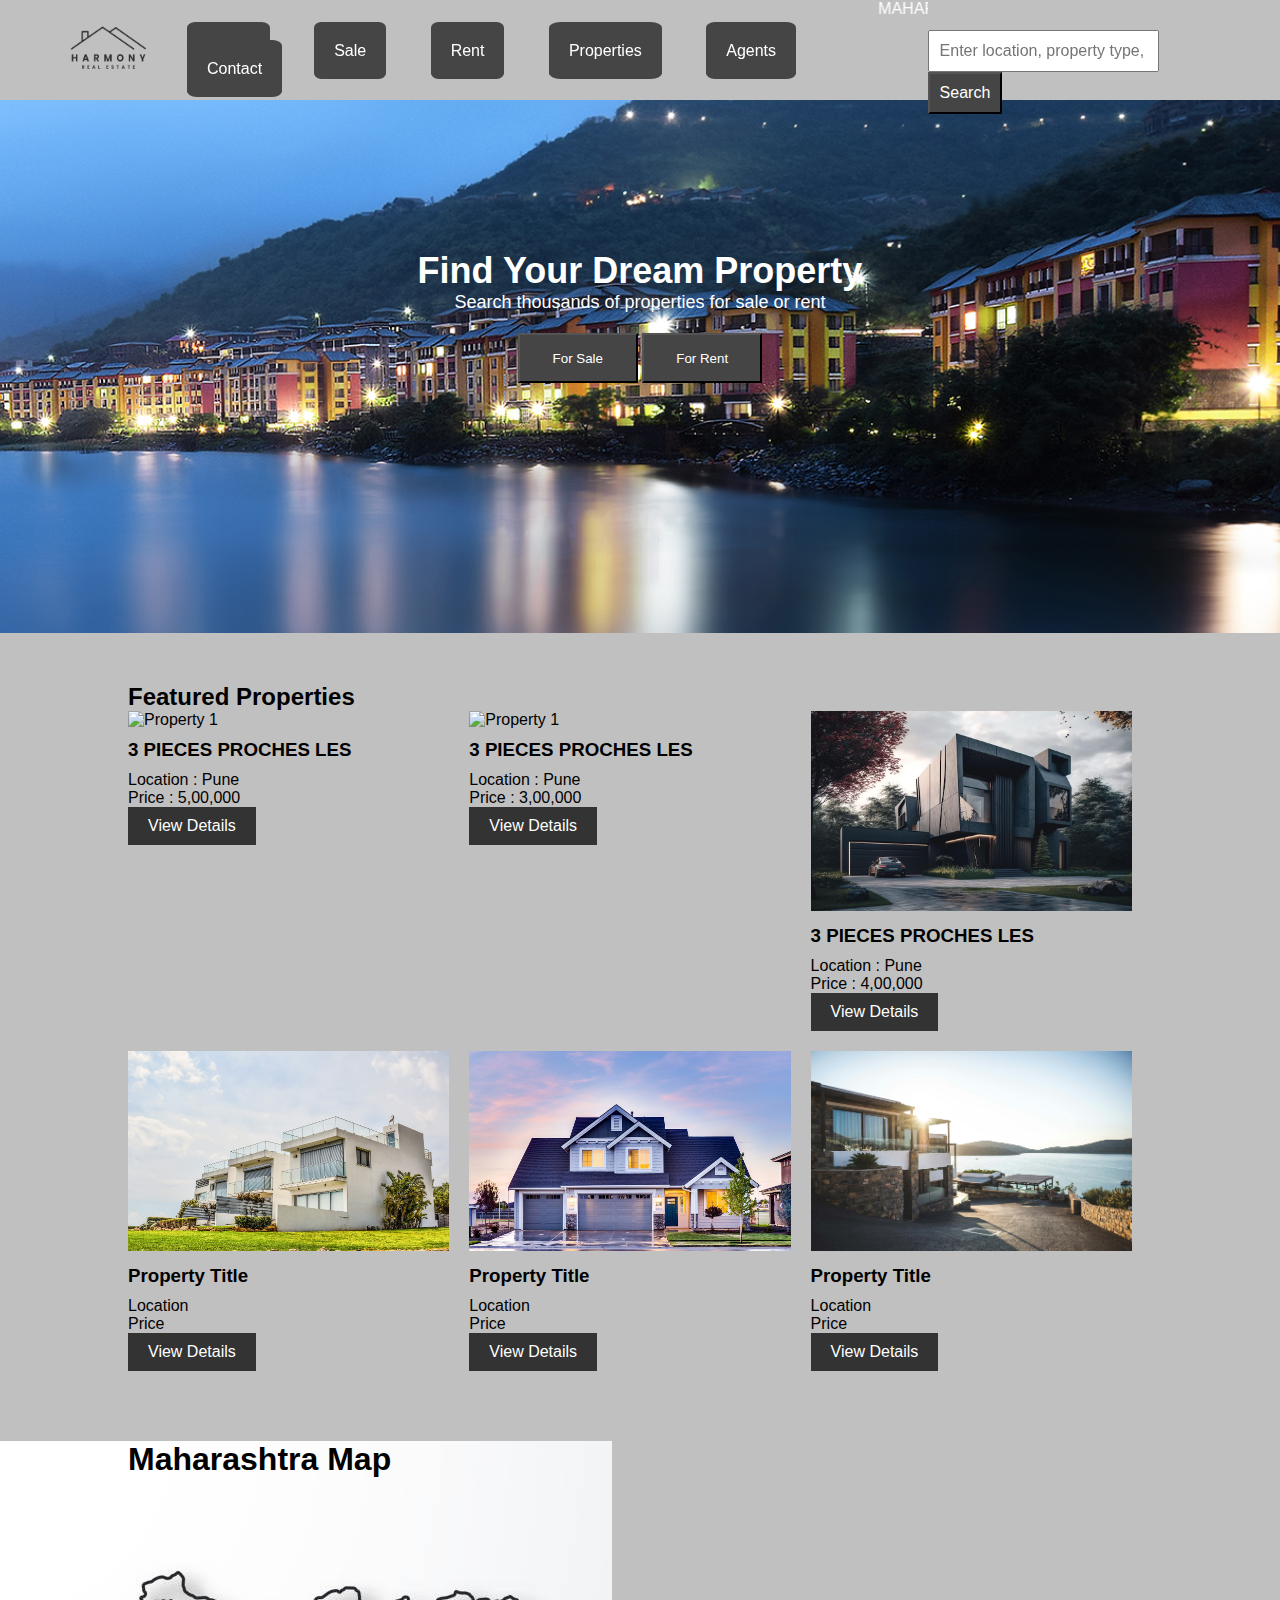
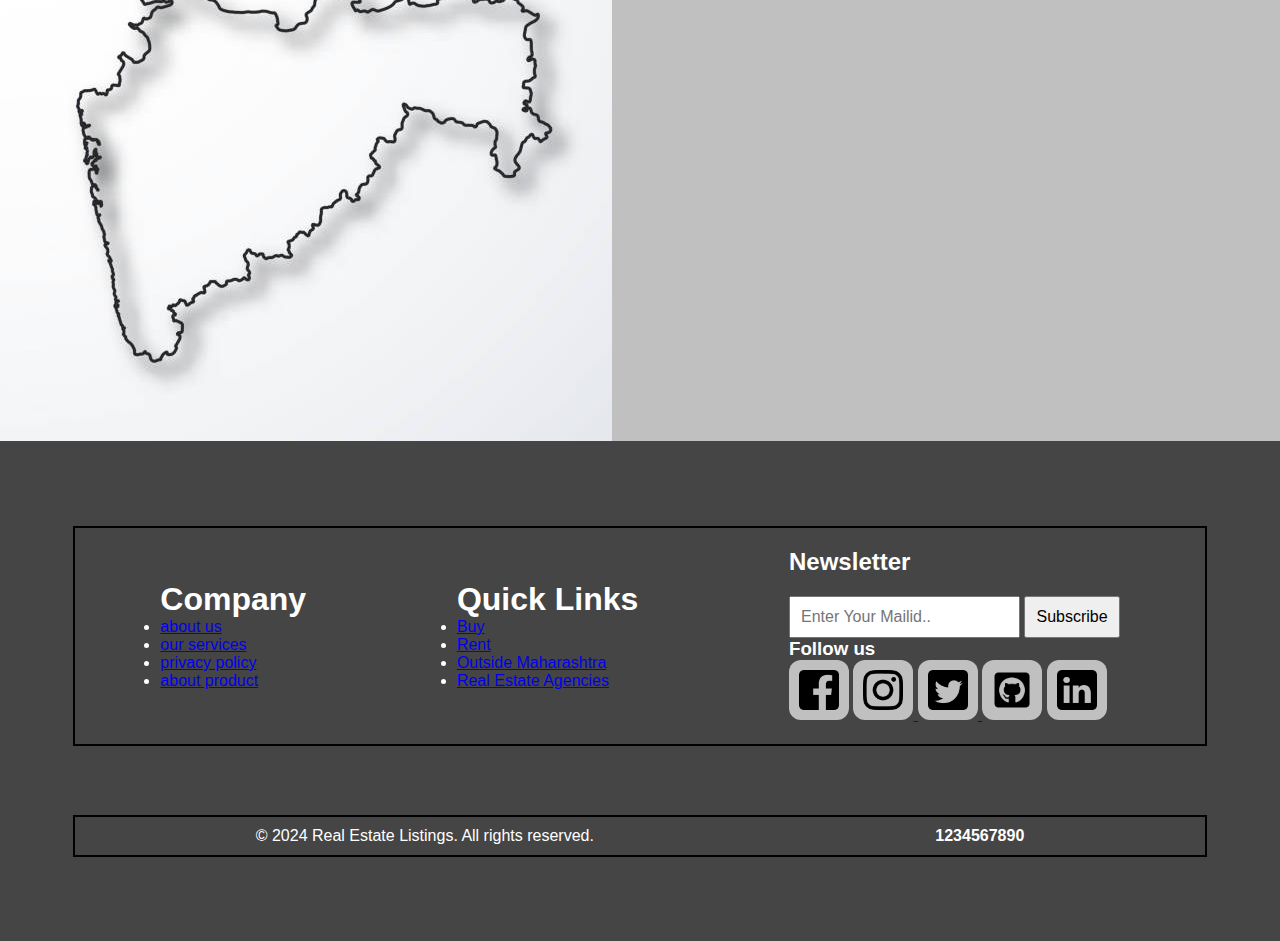
==== commit f265db0d: "desing footer and add social media links,icons" ====
--- a/index.html
+++ b/index.html
@@ -137,22 +137,21 @@
             </div>
 
             <div class="container5">
-                <h1>About MPL </h1>
-
-            </div>
-
-            <div class="container5">
                 <h2>Newsletter </h2>
                 <form action="#" method="get">
                     <input type="email" name="E-Mail" placeholder="Enter Your Mailid..">
                     <button type="submit">Subscribe</button>
                 </form>
-                <h4>Follow us</h4>
+
+                <h3>Follow us</h3>
                 <div class="social-links">
-                    <a href="#"><i class="fa-brands fa-linkedin b1"></i></a>
-                    <a href="#"><i class="fa-brands fa-instagram b1"></i></a>
-                    <a href="#"> <i class="fa-brands fa-twitter b1"></i></a>
-                    <a href="#"><i class="fa-brands fa-facebook-f b1"></i></a>
+                    <a href="#"><img src="PICS/icons/facebook logo2_icon.png" alt=""></a>
+                    <a href="https://www.instagram.com/_heart_2001_hacker_/"><img src="PICS/icons/instagram1_icon.png"
+                            alt=""> </a>
+                    <a href="#"><img src="PICS/icons/twitter_icon4.png" alt=""> </a>
+                    <a href="https://github.com/pjpatil"><img src="PICS/icons/github3_icon.png" alt=""></a>
+                    <a href="https://www.linkedin.com/in/pankaj-patil-322a20246/"><img
+                            src="PICS/icons/linkedin3_icon.png" alt=""></a>
                 </div>
             </div>
 
--- a/CSS/style.css
+++ b/CSS/style.css
@@ -11,13 +11,13 @@
 
 /* Red: #FF0000    Silver: #C0C0C0  colour: #454545  */
 
-/* .container {
+/* .container {ss
             width: 80%;
             margin: 0 auto;
             overflow: hidden;
         } */
 
-/* Header Part */
+/*--------------------------------------------- Header Part ------------------------------------*/
 header {
     width: 100%;
     height: 100px;
@@ -60,7 +60,7 @@
     margin-right: 20px;
     /* margin: 20px ; */
     padding-left: 10px;
-    padding: 20px;
+    padding: 10px;
     /* background-color:#454545; */
 }
 
@@ -70,6 +70,7 @@
     text-decoration: none;
     color: #fff;
     background-color: #454545;
+    border-radius: 10%;
 }
 
 header nav ul li a:hover {
@@ -99,7 +100,7 @@
 
 
 
-/* Hero Part */
+/*------------------------------------ Hero Part ----------------------------------------- */
 #hero {
     background: url("/PICS/Pune_Posh_area.png") center/cover no-repeat;
     color: #fff;
@@ -156,7 +157,7 @@
 
 
 
-/* Featured-Properties */
+/*----------------------------------  Featured-Properties --------------------------------*/
 #featured-properties {
     background: #C0C0C0;
     /* background: url("/PICS/some.jpg") center/cover no-repeat; */
@@ -194,7 +195,7 @@
     text-decoration: none;
 }
 
-/* Map-Menu Part */
+/* -----------------------------------  Map-Menu Part -----------------------------------*/
 .map-menu {
     background: #C0C0C0;
     height: 600px;
@@ -207,29 +208,29 @@
 }
 
 .map-menu .container4 {
-    
+
     width: 80%;
     margin: 0 auto;
     overflow: hidden;
     /* background-image: url("/PICS/maharashtra-map-slide1-removebg-preview.png"); */
-    
-}
-
-/* footer  part */
+
+}
+
+/* --------------------------------    footer  part -------------------------------------*/
 footer {
     width: 100%;
     height: 500px;
-    background:#454545;
+    background: #454545;
     color: #fff;
     padding: 50px 10px;
     /* overflow: hidden; */
     display: flex;
     flex-direction: column;
     justify-content: space-around;
-    
-}
-.fcol
-{
+
+}
+
+.fcol {
     width: 90%;
     margin: 0 auto;
     padding: 10px;
@@ -238,22 +239,41 @@
     align-items: center;
     justify-content: space-around;
     border: 2px solid black;
-    
+
 }
 
 footer .fcol .container5 {
-
-    border: 1px solid black;
+    display: flex;
+    flex-direction: column;
+    /* border: 1px solid black; */
+    padding: 10px;
     /* background: orange; */
 }
 
 footer .fcol .container5 form {
-    margin-top: 30px;
-    background-color: orange;
+    margin-top: 20px;
+    /* background-color: orange; */
 }
 
 footer input[type="email"],
 footer button {
     padding: 10px;
     font-size: 16px;
+}
+
+
+footer .fcol .container5 .social-links {
+    width: 100%;
+}
+
+footer .fcol .container5 .social-links a img {
+    height: 60px;
+    width: 60px;
+    padding: 10px;
+    background-color: #C0C0C0;
+    border-radius: 20%;
+}
+
+footer .fcol .container5 .social-links a img:hover {
+    background-color: #FF0000;
 }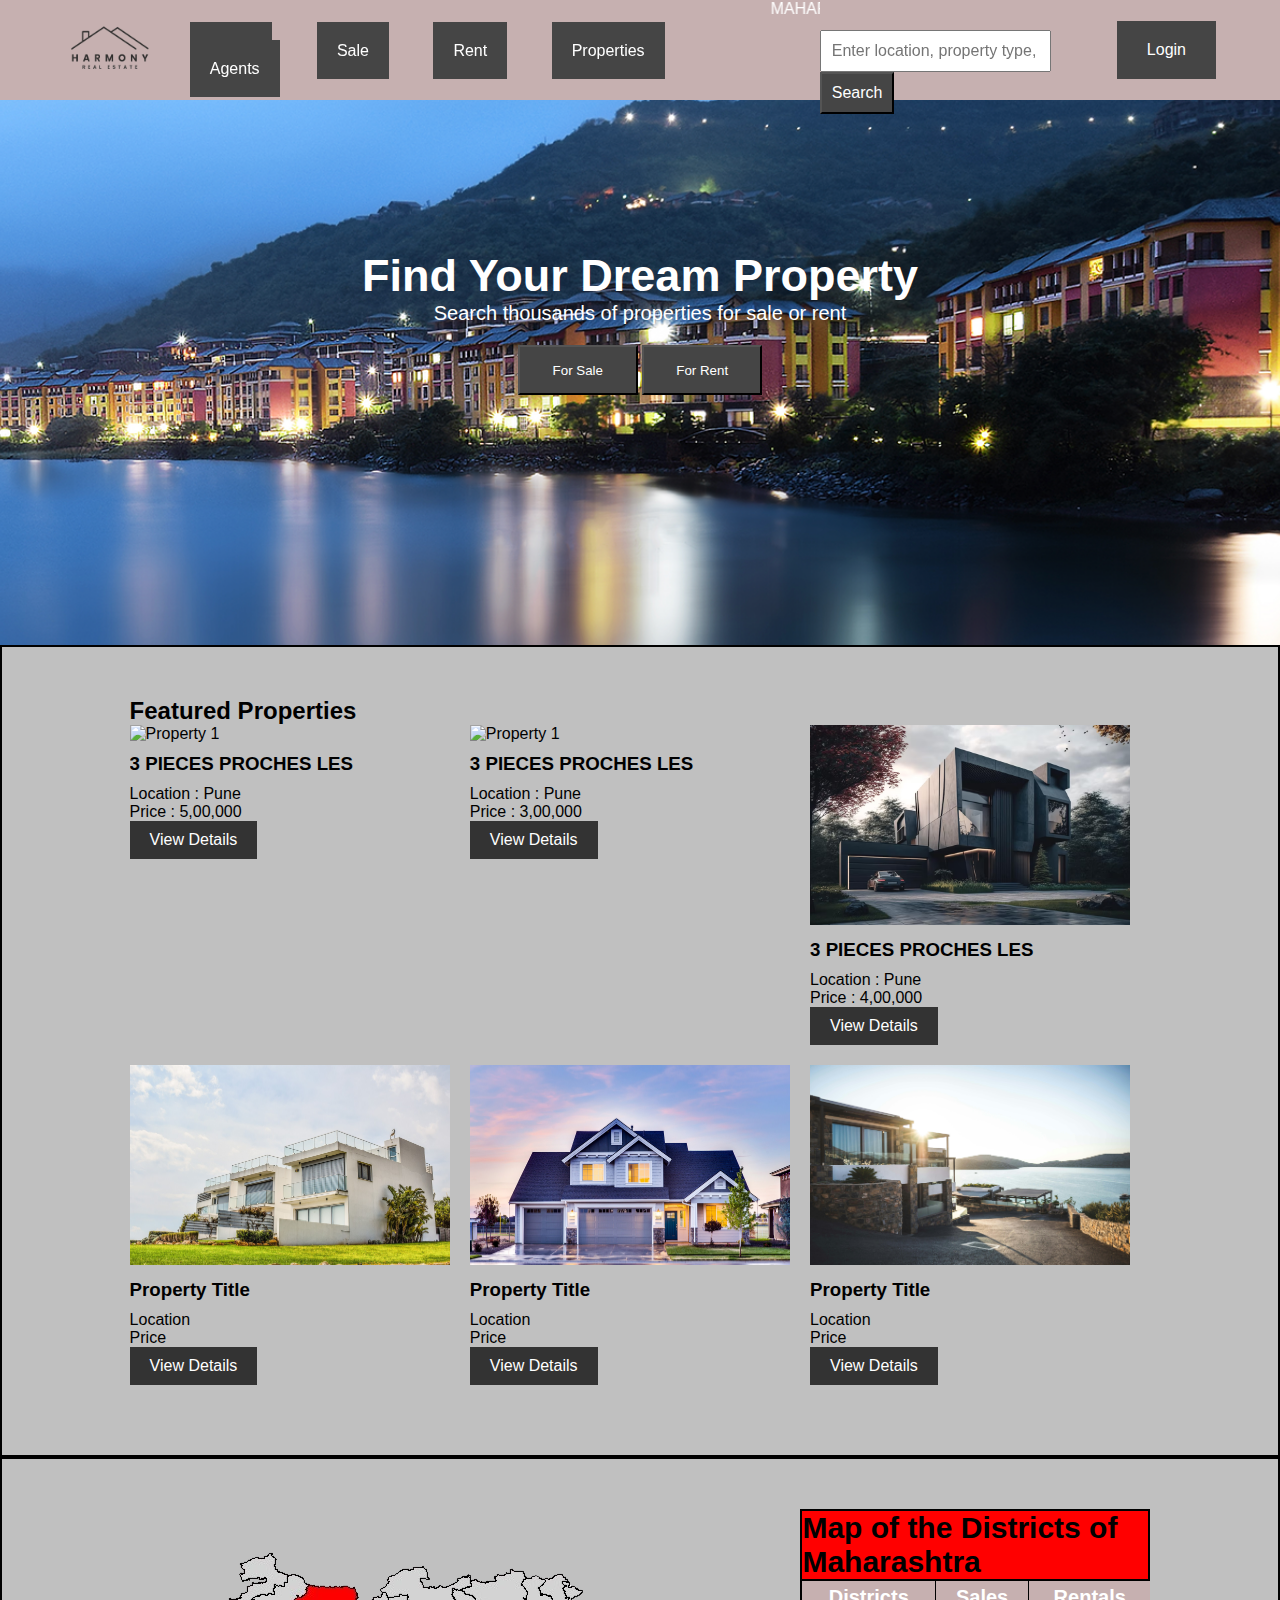
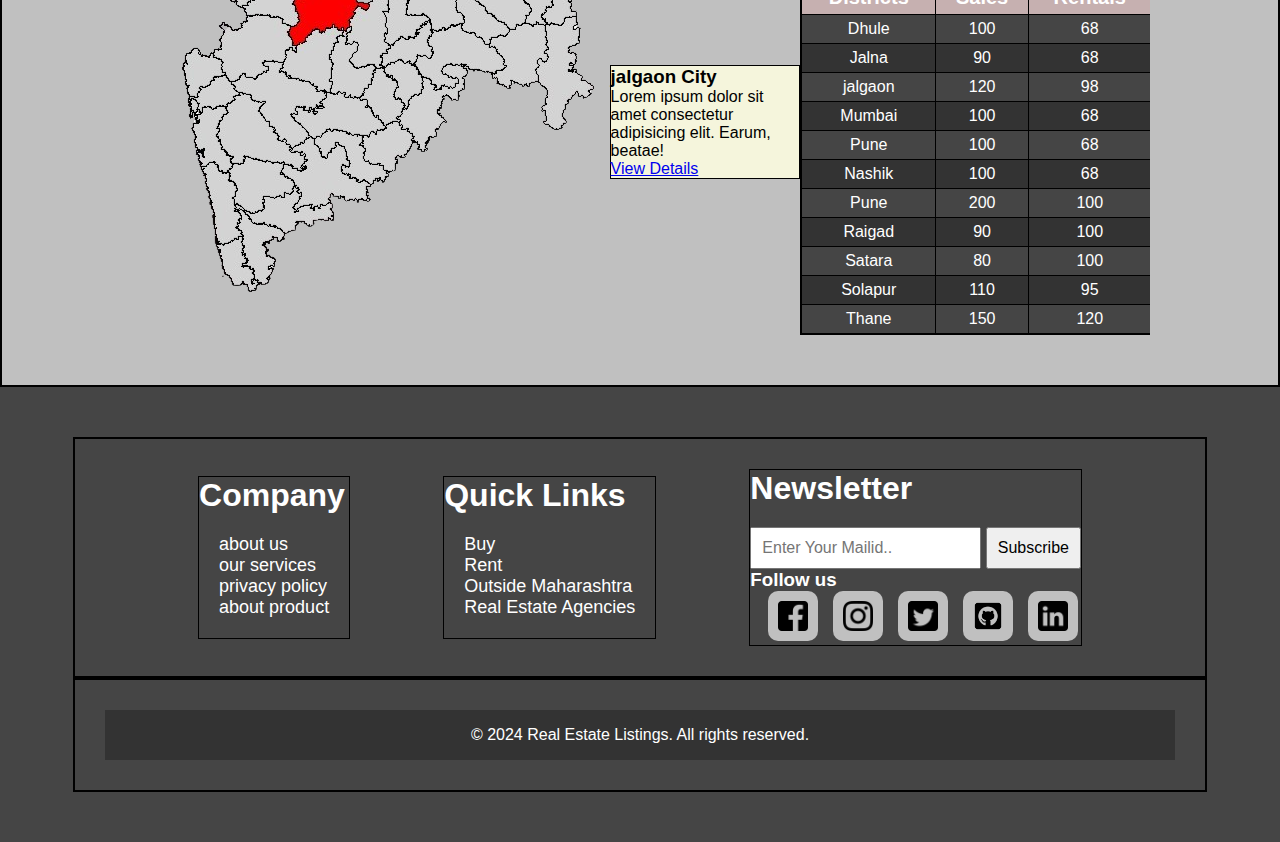
==== commit 24caac8c: "add map and tables in web" ====
--- a/index.html
+++ b/index.html
@@ -22,18 +22,21 @@
                     MAHARASHTRA REAL ESTATE REGULATORY AUTHORITY
                     ISO 9001:2024 CERTIFIED</marquee>
                 <ul>
-                    <li><a href="#">Home</a></li>
+                    <li><a href="index.html">Home</a></li>
                     <li><a href="sale.html">Sale</a></li>
                     <li><a href="rent.html">Rent</a></li>
                     <li><a href="#">Properties</a></li>
                     <li><a href="#">Agents</a></li>
-                    <li><a href="#">Contact</a></li>
+                    <!-- <li><a href="contact.html">Contact</a></li> -->
                 </ul>
             </nav>
             <form action="#" method="get">
                 <input type="text" name="search" placeholder="Enter location, property type, or keyword">
                 <button type="submit">Search</button>
             </form>
+            <div class="login">
+                <a href="loginform.html">Login</a>
+            </div>
         </div>
     </header>
 
@@ -43,8 +46,8 @@
         <div class="container2">
             <h2>Find Your Dream Property</h2>
             <p>Search thousands of properties for sale or rent</p>
-            <button id="sale">For Sale</button>
-            <button id="rent">For Rent</button>
+            <a href="sale.html"><button id="sale">For Sale</button></a>
+            <a href="rent.html"><button id="rent">For Rent</button></a>
         </div>
     </section>
 
@@ -104,16 +107,93 @@
         </div>
     </section>
 
+
     <!-- Map-Menu -->
-    <div class="map-menu">
+    <section id="map-menu">
         <div class="container4">
-            <h1>Maharashtra Map</h1>
-
-        </div>
-    </div>
+            <img src="PICS/IND_maharashtra_jalgaon.png" alt="">
+            <div class="card-map">
+                    <h3>jalgaon City</h3>
+                    <!-- <img src="PICS/Jalgaon_skyline.jpg" alt=""> -->
+                    <p>Lorem ipsum dolor sit amet consectetur adipisicing elit. Earum, beatae!</p>
+                    <a href="#">View Details</a>
+           
+            </div>
+
+            <div class="map-table">
+                <h2>Map of the Districts of Maharashtra</h2>
+                <table>
+                    <th>Districts</th>
+                    <th>Sales</th>
+                    <th>Rentals</th>
+
+                    <tr>
+                        <td>Dhule</td>
+                        <td>100</td>
+                        <td>68</td>
+                    </tr>
+                    <tr>
+                        <td>Jalna</td>
+                        <td>90</td>
+                        <td>68</td>
+                    </tr>
+                    <tr>
+                        <td>jalgaon</td>
+                        <td>120</td>
+                        <td>98</td>
+                    </tr>
+                    <tr>
+                        <td>Mumbai</td>
+                        <td>100</td>
+                        <td>68</td>
+                    </tr>
+                    <tr>
+                        <td>Pune</td>
+                        <td>100</td>
+                        <td>68</td>
+                    </tr>
+                    <tr>
+                        <td>Nashik</td>
+                        <td>100</td>
+                        <td>68</td>
+                    </tr>
+                    <tr>
+                        <td>Pune</td>
+                        <td>200</td>
+                        <td>100</td>
+                    </tr>
+                    <tr>
+                        <td>Raigad</td>
+                        <td>90</td>
+                        <td>100</td>
+                    </tr>
+                    <tr>
+                        <td>Satara</td>
+                        <td>80</td>
+                        <td>100</td>
+                    </tr>
+                    <tr>
+                        <td>Solapur</td>
+                        <td>110</td>
+                        <td>95</td>
+                    </tr>
+                    <tr>
+                        <td>Thane</td>
+                        <td>150</td>
+                        <td>120</td>
+                    </tr>
+                </table>
+
+            </div>
+
+
+        </div>
+    </section>
+
 
     <!-- Footer Part -->
     <footer>
+
         <div class="fcol">
             <div class="container5">
                 <h1>Company</h1>
@@ -137,14 +217,14 @@
             </div>
 
             <div class="container5">
-                <h2>Newsletter </h2>
+                <h1>Newsletter</h1>
                 <form action="#" method="get">
                     <input type="email" name="E-Mail" placeholder="Enter Your Mailid..">
                     <button type="submit">Subscribe</button>
                 </form>
-
                 <h3>Follow us</h3>
                 <div class="social-links">
+
                     <a href="#"><img src="PICS/icons/facebook logo2_icon.png" alt=""></a>
                     <a href="https://www.instagram.com/_heart_2001_hacker_/"><img src="PICS/icons/instagram1_icon.png"
                             alt=""> </a>
@@ -153,19 +233,21 @@
                     <a href="https://www.linkedin.com/in/pankaj-patil-322a20246/"><img
                             src="PICS/icons/linkedin3_icon.png" alt=""></a>
                 </div>
-            </div>
-
-        </div>
-
+
+
+
+            </div>
+
+        </div>
 
         <div class="fcol">
-            <p>&copy; 2024 Real Estate Listings. All rights reserved.</p>
-            <h4>1234567890</h4>
+            <div class="rep">
+                <p>&copy; 2024 Real Estate Listings. All rights reserved.</p>
+            </div>
         </div>
 
     </footer>
 
-
 </body>
 
 </html>--- a/CSS/style.css
+++ b/CSS/style.css
@@ -9,9 +9,11 @@
     font-family: Arial, sans-serif;
 }
 
+
+
 /* Red: #FF0000    Silver: #C0C0C0  colour: #454545  */
 
-/* .container {ss
+/* .container {
             width: 80%;
             margin: 0 auto;
             overflow: hidden;
@@ -22,7 +24,8 @@
     width: 100%;
     height: 100px;
     position: fixed;
-    background-color: #C0C0C0;
+    background-color: #c6b0b0;
+    /* background-color: #333; */
     color: #fff;
     padding: 0 0;
 }
@@ -41,9 +44,10 @@
     width: 100%;
     height: 100px;
     background-repeat: no-repeat;
-}
-
-.logo img:hover {
+    /* background-color:#C0C0C0;    */
+}
+
+header .container1 .logo img:hover {
     background-color: #FF0000;
 }
 
@@ -69,8 +73,9 @@
     padding: 20px;
     text-decoration: none;
     color: #fff;
+    /* background-color: #333; */
     background-color: #454545;
-    border-radius: 10%;
+    /* border-radius: 10%; */
 }
 
 header nav ul li a:hover {
@@ -98,7 +103,30 @@
     background-color: #FF0000;
 }
 
-
+header .container1 .login {
+    height: 80px;
+    /* border: 1px solid black; */
+    /* padding: 20px; */
+    margin-top: 10px;
+    display: flex;
+    justify-content: center;
+    align-items: center;
+    /* background-color: #454545; */
+}
+
+header .container1 .login a {
+    text-decoration: none;
+    color: white;
+    padding: 20px 30px;
+    /* border: 1px solid black; */
+    background-color: #454545;
+    /* border-radius: 10%; */
+}
+
+header .container1 .login a:hover {
+    background-color: #FF0000;
+
+}
 
 /*------------------------------------ Hero Part ----------------------------------------- */
 #hero {
@@ -117,11 +145,11 @@
 }
 
 #hero h2 {
-    font-size: 36px;
+    font-size: 45px;
 }
 
 #hero p {
-    font-size: 18px;
+    font-size: 20px;
     margin-bottom: 20px;
 }
 
@@ -162,6 +190,7 @@
     background: #C0C0C0;
     /* background: url("/PICS/some.jpg") center/cover no-repeat; */
     padding: 50px 0;
+    border: 2px solid black;
 }
 
 #featured-properties .container3 {
@@ -195,59 +224,157 @@
     text-decoration: none;
 }
 
+.property-card a:hover {
+    background-color: #FF0000;
+    /* border-radius: 10%; */
+}
+
 /* -----------------------------------  Map-Menu Part -----------------------------------*/
-.map-menu {
+#map-menu {
     background: #C0C0C0;
-    height: 600px;
-    background-image: url("/PICS/map1.jpg");
+    border: 2px solid black;
+    padding: 50px 0;
+    /* height: 500px; */
+    /* background-image: url("/PICS/map1.jpg"); */
     background-repeat: no-repeat;
     /* display: flex;
-    justify-content: center;
-    align-items: center;
-     */
-}
-
-.map-menu .container4 {
+    flex-direction: column;
+    align-items: center; */
+
+}
+
+#map-menu .container4 {
 
     width: 80%;
     margin: 0 auto;
     overflow: hidden;
-    /* background-image: url("/PICS/maharashtra-map-slide1-removebg-preview.png"); */
-
-}
+    display: flex;
+    flex-direction: row;
+    justify-content: space-between;
+    align-items: center;
+}
+/* ----- card-map ------ */
+#map-menu .container4 .card-map {
+    background-color: beige;
+    width: 400px;
+    border: 1px solid black;
+}
+
+
+
+/* ------ map-table ------ */
+#map-menu .container4 .map-table {
+    /* background-color: white; */
+    border: 1px solid black;
+    width: 350px;
+    /* padding: 10px; */
+}
+
+#map-menu .container4 .map-table h2 {
+    font-size: 30px;
+    border: 1px solid #000;
+    background-color: #FF0000;
+    justify-content: center;
+}
+
+.map-table table {
+    border: 1px solid #000;
+    /* margin: 10px; */
+    width: 350px;
+    border-collapse: collapse;
+    color: white;
+    /* box-shadow: 10px 10px 5px gray; */
+}
+
+.map-table table tr,
+td,
+th {
+    border: 1px solid #000;
+}
+
+.map-table table td,
+th {
+    text-align: center;
+    padding: 5px;
+}
+
+th {
+    font-size: 20px;
+    font-weight: bold;
+    background-color: #c6b0b0;
+    /* color: white; */
+}
+
+table tr {
+    background-color: #454545;
+    /* color: white; */
+}
+
+table tr:hover {
+    background-color: #FF0000;
+    color: white;
+}
+
+table tr:nth-child(odd) {
+    background-color: #333;
+    /* color: white; */
+}
+
+
 
 /* --------------------------------    footer  part -------------------------------------*/
 footer {
     width: 100%;
-    height: 500px;
+    /* height: 500px; */
     background: #454545;
     color: #fff;
     padding: 50px 10px;
-    /* overflow: hidden; */
+    overflow: hidden;
     display: flex;
     flex-direction: column;
     justify-content: space-around;
 
 }
 
-.fcol {
+footer .fcol {
     width: 90%;
     margin: 0 auto;
-    padding: 10px;
+    padding: 30px;
     display: flex;
     flex-direction: row;
     align-items: center;
-    justify-content: space-around;
+    justify-content: space-evenly;
     border: 2px solid black;
+    /* background-color:black; */
 
 }
 
 footer .fcol .container5 {
     display: flex;
     flex-direction: column;
+    /* padding: 10px; */
+    border: 1px solid black;
+}
+
+footer .fcol .container5 ul {
+    list-style-type: none;
+    margin: 10px;
+    padding: 10px;
+    /* text-decoration: none; */
+    color: white;
+}
+
+footer .fcol .container5 ul li a {
+    text-decoration: none;
+    color: white;
+    font-size: 18px;
+    /* padding: 10px; */
+}
+
+footer .fcol .container5 .social-links {
+    width: 100%;
     /* border: 1px solid black; */
-    padding: 10px;
-    /* background: orange; */
+    /* padding: 10px; */
 }
 
 footer .fcol .container5 form {
@@ -264,16 +391,30 @@
 
 footer .fcol .container5 .social-links {
     width: 100%;
+    display: flex;
+    flex-direction: row;
+    justify-content: center;
+
 }
 
 footer .fcol .container5 .social-links a img {
-    height: 60px;
-    width: 60px;
-    padding: 10px;
+    height: 50px;
+    width: 50px;
+    padding: 10px;
+    margin-left: 15px;
     background-color: #C0C0C0;
     border-radius: 20%;
 }
 
 footer .fcol .container5 .social-links a img:hover {
     background-color: #FF0000;
+}
+
+footer .fcol .rep {
+    width: 100%;
+    height: 50px;
+    background-color: #333;
+    display: flex;
+    align-items: center;
+    justify-content: center;
 }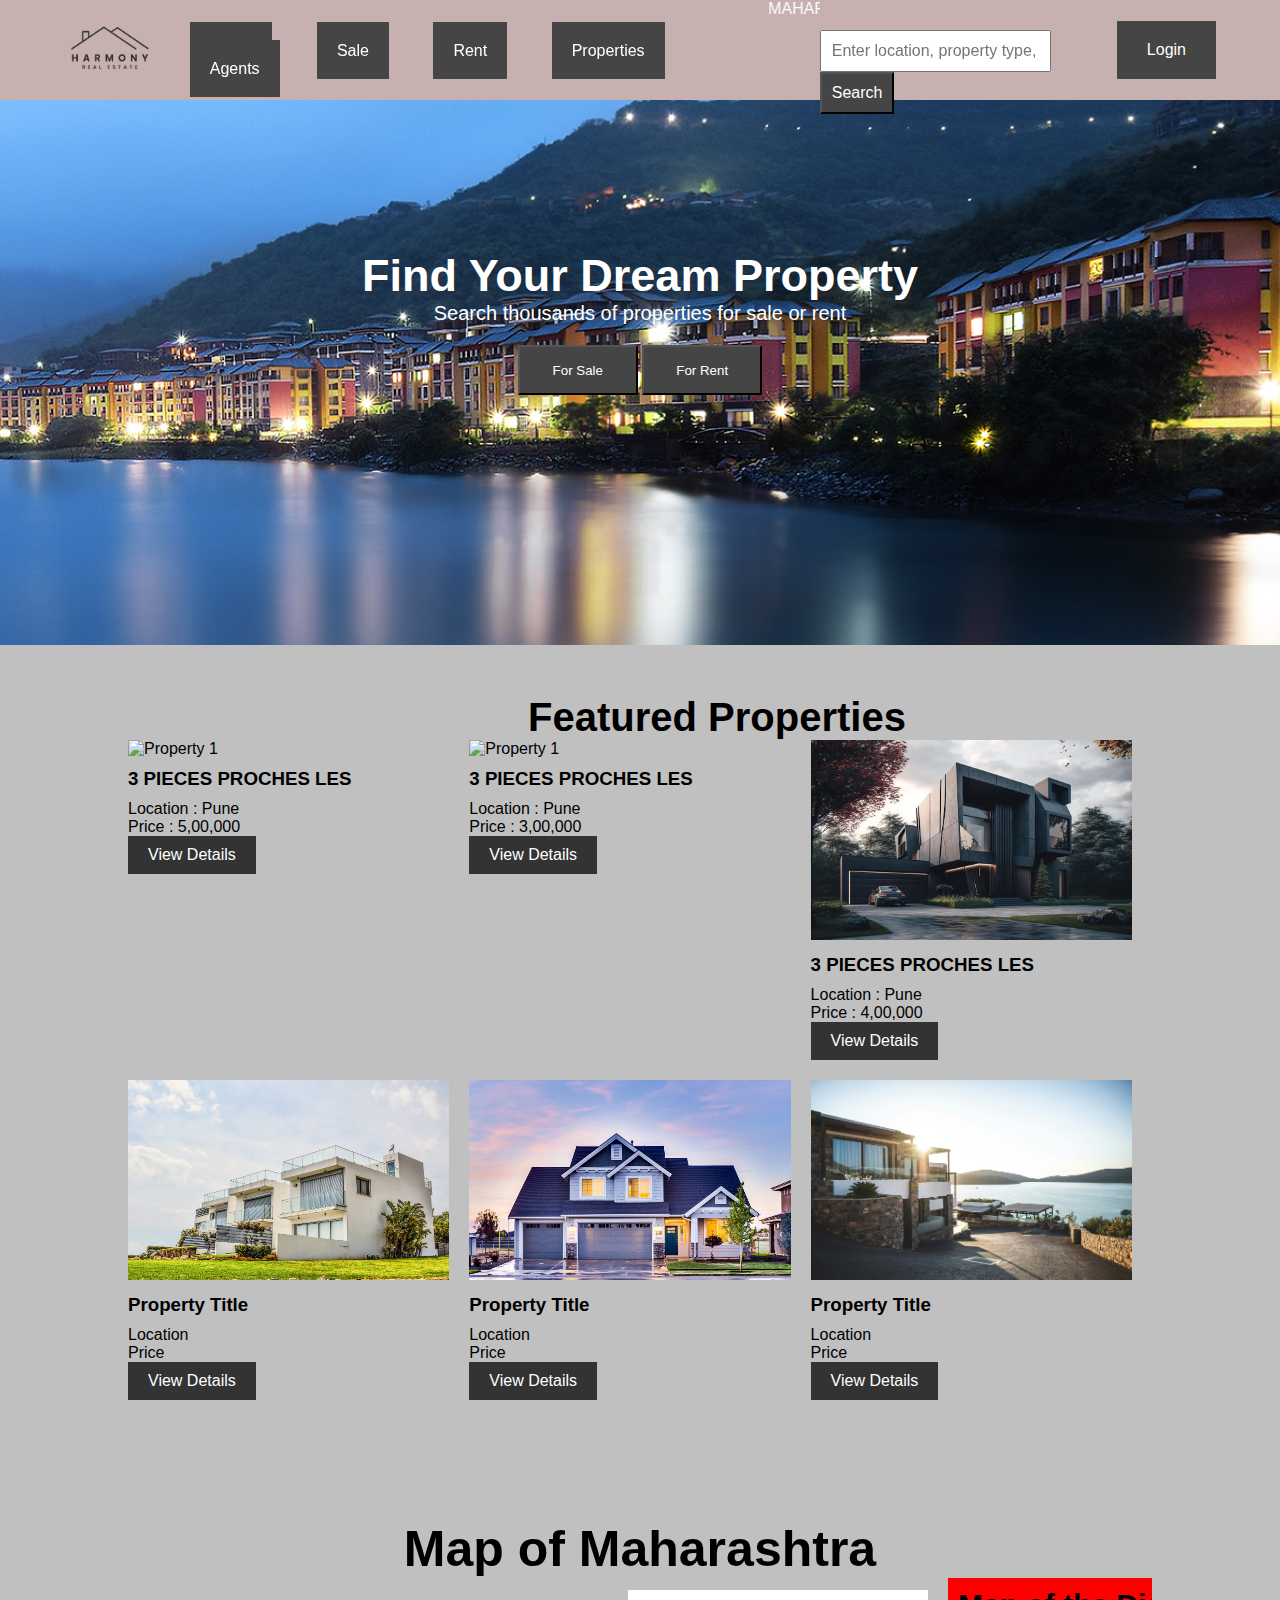
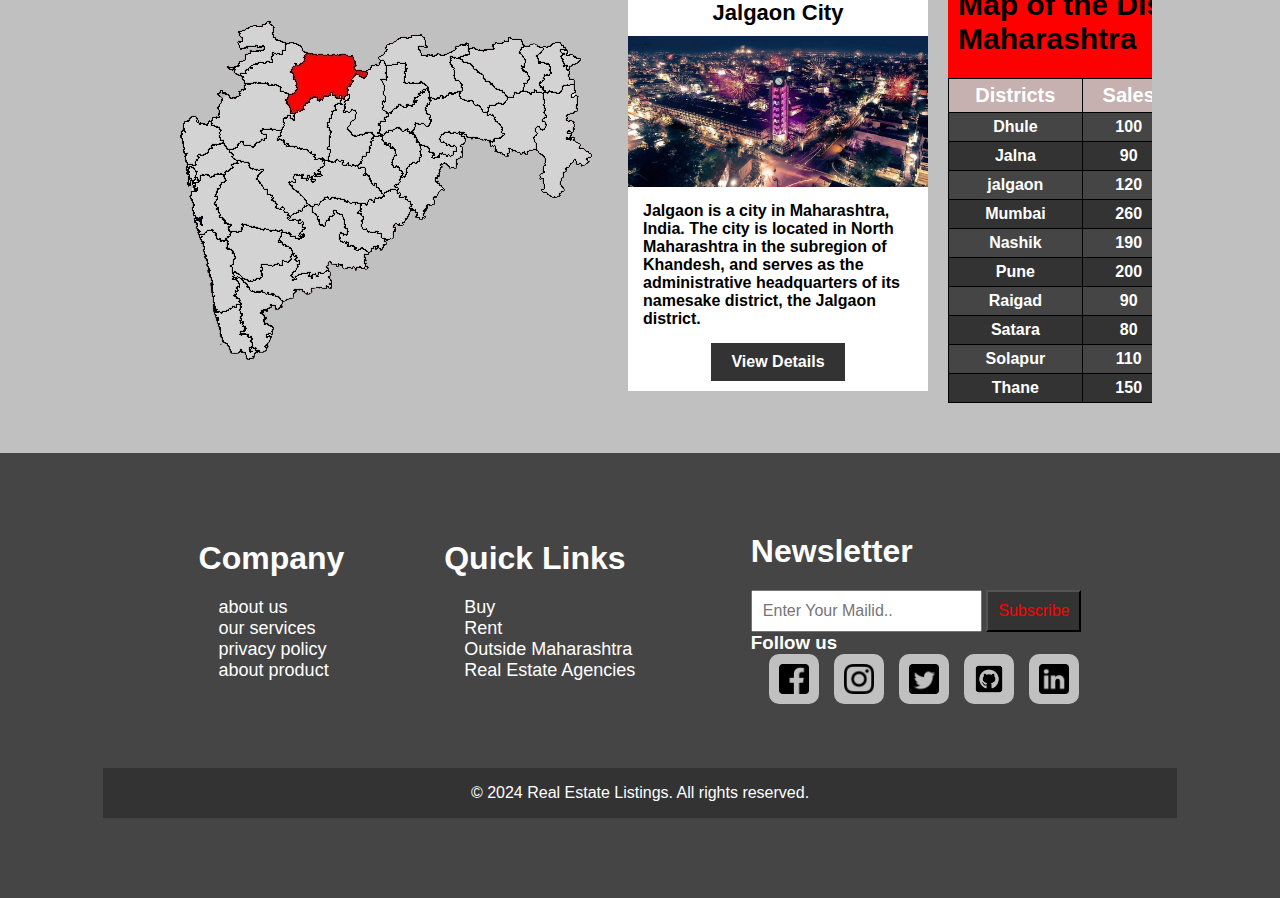
==== commit dc959e7a: "map and footer and login page modifie" ====
--- a/index.html
+++ b/index.html
@@ -110,14 +110,17 @@
 
     <!-- Map-Menu -->
     <section id="map-menu">
+        <h1>Map of Maharashtra</h1>
         <div class="container4">
             <img src="PICS/IND_maharashtra_jalgaon.png" alt="">
             <div class="card-map">
-                    <h3>jalgaon City</h3>
-                    <!-- <img src="PICS/Jalgaon_skyline.jpg" alt=""> -->
-                    <p>Lorem ipsum dolor sit amet consectetur adipisicing elit. Earum, beatae!</p>
-                    <a href="#">View Details</a>
-           
+                <h3>Jalgaon City</h3>
+                <img src="PICS/Jalgaon_skyline.jpg" alt="">
+                <p>Jalgaon is a city in Maharashtra, India. The city is located in North Maharashtra in the subregion of
+                    Khandesh, and serves as the administrative headquarters of its namesake district, the Jalgaon
+                    district.</p>
+                <a href="#">View Details</a>
+
             </div>
 
             <div class="map-table">
@@ -144,18 +147,14 @@
                     </tr>
                     <tr>
                         <td>Mumbai</td>
-                        <td>100</td>
-                        <td>68</td>
-                    </tr>
-                    <tr>
-                        <td>Pune</td>
-                        <td>100</td>
-                        <td>68</td>
-                    </tr>
+                        <td>260</td>
+                        <td>140</td>
+                    </tr>
+                    
                     <tr>
                         <td>Nashik</td>
-                        <td>100</td>
-                        <td>68</td>
+                        <td>190</td>
+                        <td>150</td>
                     </tr>
                     <tr>
                         <td>Pune</td>
@@ -185,15 +184,12 @@
                 </table>
 
             </div>
-
-
         </div>
     </section>
 
 
     <!-- Footer Part -->
     <footer>
-
         <div class="fcol">
             <div class="container5">
                 <h1>Company</h1>
@@ -233,9 +229,7 @@
                     <a href="https://www.linkedin.com/in/pankaj-patil-322a20246/"><img
                             src="PICS/icons/linkedin3_icon.png" alt=""></a>
                 </div>
-
-
-
+                
             </div>
 
         </div>
--- a/CSS/style.css
+++ b/CSS/style.css
@@ -11,7 +11,7 @@
 
 
 
-/* Red: #FF0000    Silver: #C0C0C0  colour: #454545  */
+/* Red: #FF0000  || Silver: #C0C0C0 || colour: #454545  ||  colour: #333 */
 
 /* .container {
             width: 80%;
@@ -190,13 +190,19 @@
     background: #C0C0C0;
     /* background: url("/PICS/some.jpg") center/cover no-repeat; */
     padding: 50px 0;
-    border: 2px solid black;
+    /* border: 2px solid black; */
 }
 
 #featured-properties .container3 {
     width: 80%;
     margin: 0 auto;
     overflow: hidden;
+}
+#featured-properties .container3 h2
+{
+    padding-left:400px;
+    font-size: 40px;
+    /* font-weight: 40px; */
 }
 
 .property-card {
@@ -232,15 +238,18 @@
 /* -----------------------------------  Map-Menu Part -----------------------------------*/
 #map-menu {
     background: #C0C0C0;
-    border: 2px solid black;
+    font-weight: bold;
+    /* border: 2px solid black; */
     padding: 50px 0;
-    /* height: 500px; */
-    /* background-image: url("/PICS/map1.jpg"); */
-    background-repeat: no-repeat;
-    /* display: flex;
+    display: flex;
     flex-direction: column;
-    align-items: center; */
-
+    align-items: center;
+
+}
+#map-menu h1
+{
+    font-size: 50px;
+    
 }
 
 #map-menu .container4 {
@@ -251,39 +260,74 @@
     display: flex;
     flex-direction: row;
     justify-content: space-between;
-    align-items: center;
-}
-/* ----- card-map ------ */
+    gap: 20px;
+    align-items: center;
+}
+
+/* --------------------- card-map -------------------------- */
 #map-menu .container4 .card-map {
-    background-color: beige;
-    width: 400px;
-    border: 1px solid black;
-}
-
+    width: 300px;
+    background-color: white;
+    display: flex;
+    flex-direction: column;
+    align-items: center;
+    justify-content: center;
+}
+
+#map-menu .container4 .card-map h3 {
+    padding: 10px;
+    font-size: 22px;
+    color: black;
+    font-weight: bold;
+}
+
+#map-menu .container4 .card-map img {
+    width: 300px;
+    object-fit: fill;
+}
+
+#map-menu .container4 .card-map p {
+    padding: 15px;
+    color: #000;
+    font-weight: bold;
+}
+
+#map-menu .container4 .card-map a {
+    display: inline-block;
+    background: #333;
+    color: #fff;
+    margin-bottom: 10px;
+    padding: 10px 20px;
+    text-decoration: none;
+}
+
+#map-menu .container4 .card-map a:hover {
+    background-color: #FF0000;
+}
 
 
 /* ------ map-table ------ */
 #map-menu .container4 .map-table {
-    /* background-color: white; */
-    border: 1px solid black;
+    background-color: #454545;
+    /* border: 1px solid black; */
     width: 350px;
-    /* padding: 10px; */
+    align-items: center;
 }
 
 #map-menu .container4 .map-table h2 {
+    height: 100px;
     font-size: 30px;
-    border: 1px solid #000;
-    background-color: #FF0000;
-    justify-content: center;
+    padding: 10px;
+    /* border: 1px solid #000; */
+    /* clip-path: polygon(100% 0, 0 0, 47% 100%); */
+    background-color: #FF0000;
 }
 
 .map-table table {
-    border: 1px solid #000;
-    /* margin: 10px; */
+    /* border: 1px solid #000; */
     width: 350px;
     border-collapse: collapse;
     color: white;
-    /* box-shadow: 10px 10px 5px gray; */
 }
 
 .map-table table tr,
@@ -344,7 +388,7 @@
     flex-direction: row;
     align-items: center;
     justify-content: space-evenly;
-    border: 2px solid black;
+    /* border: 2px solid black; */
     /* background-color:black; */
 
 }
@@ -353,7 +397,7 @@
     display: flex;
     flex-direction: column;
     /* padding: 10px; */
-    border: 1px solid black;
+    /* border: 1px solid black; */
 }
 
 footer .fcol .container5 ul {
@@ -370,6 +414,16 @@
     font-size: 18px;
     /* padding: 10px; */
 }
+footer .fcol .container5 button
+{
+    background-color:#333;
+    color: #FF0000;
+}
+footer .fcol .container5 button:hover
+{
+    background-color: #FF0000;
+    color: white;
+}
 
 footer .fcol .container5 .social-links {
     width: 100%;
